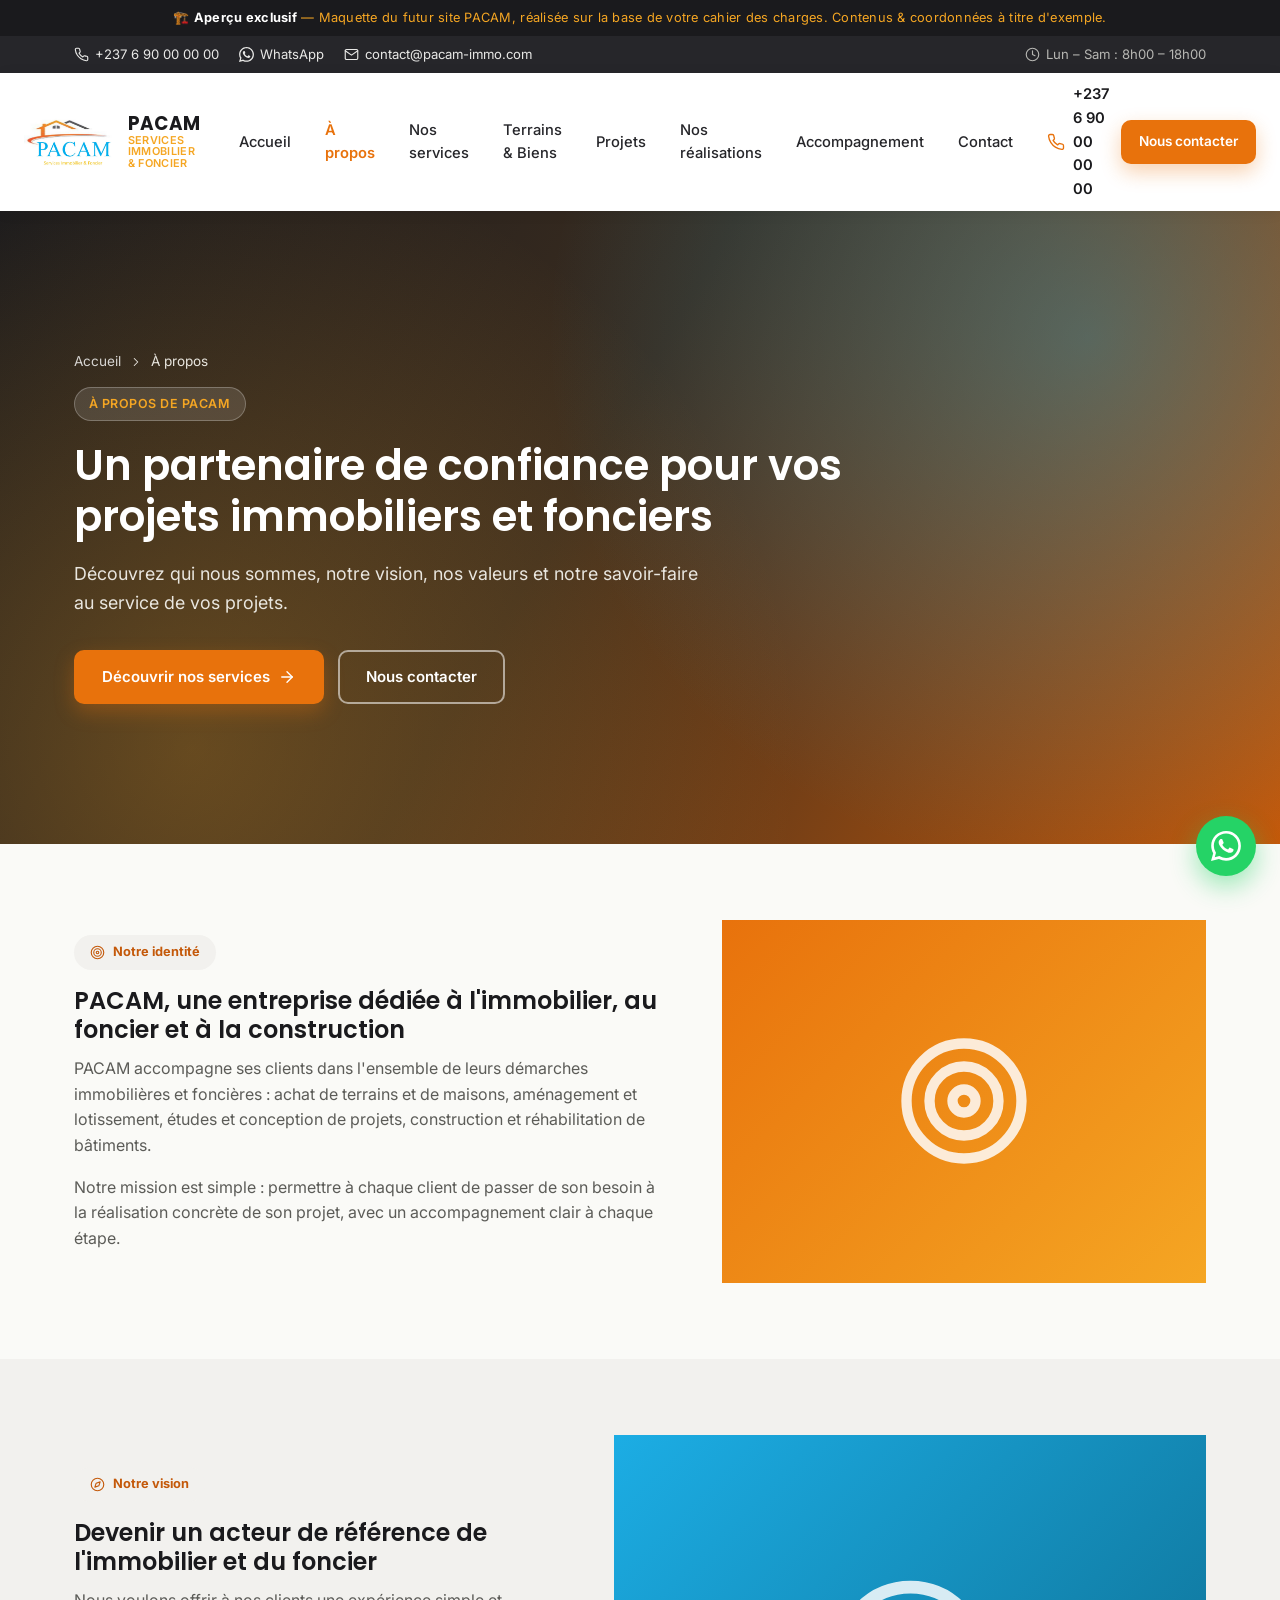
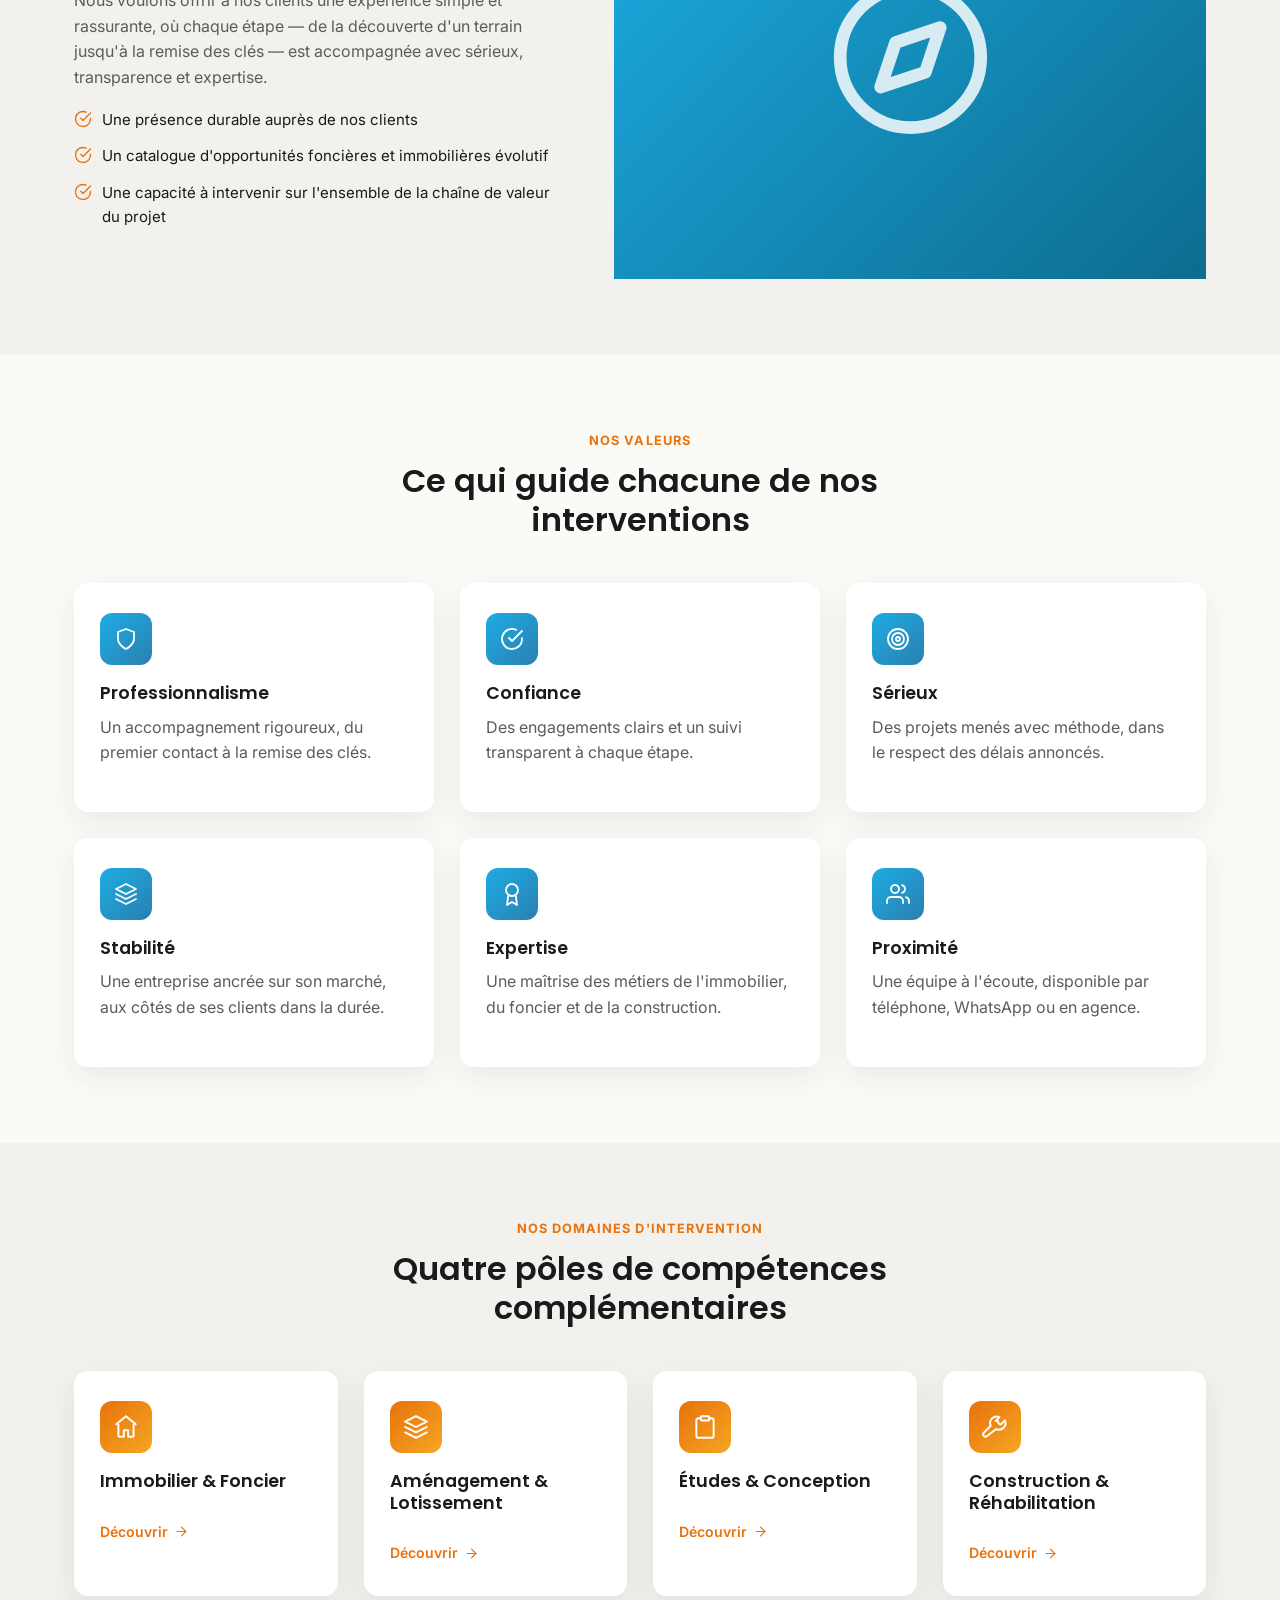
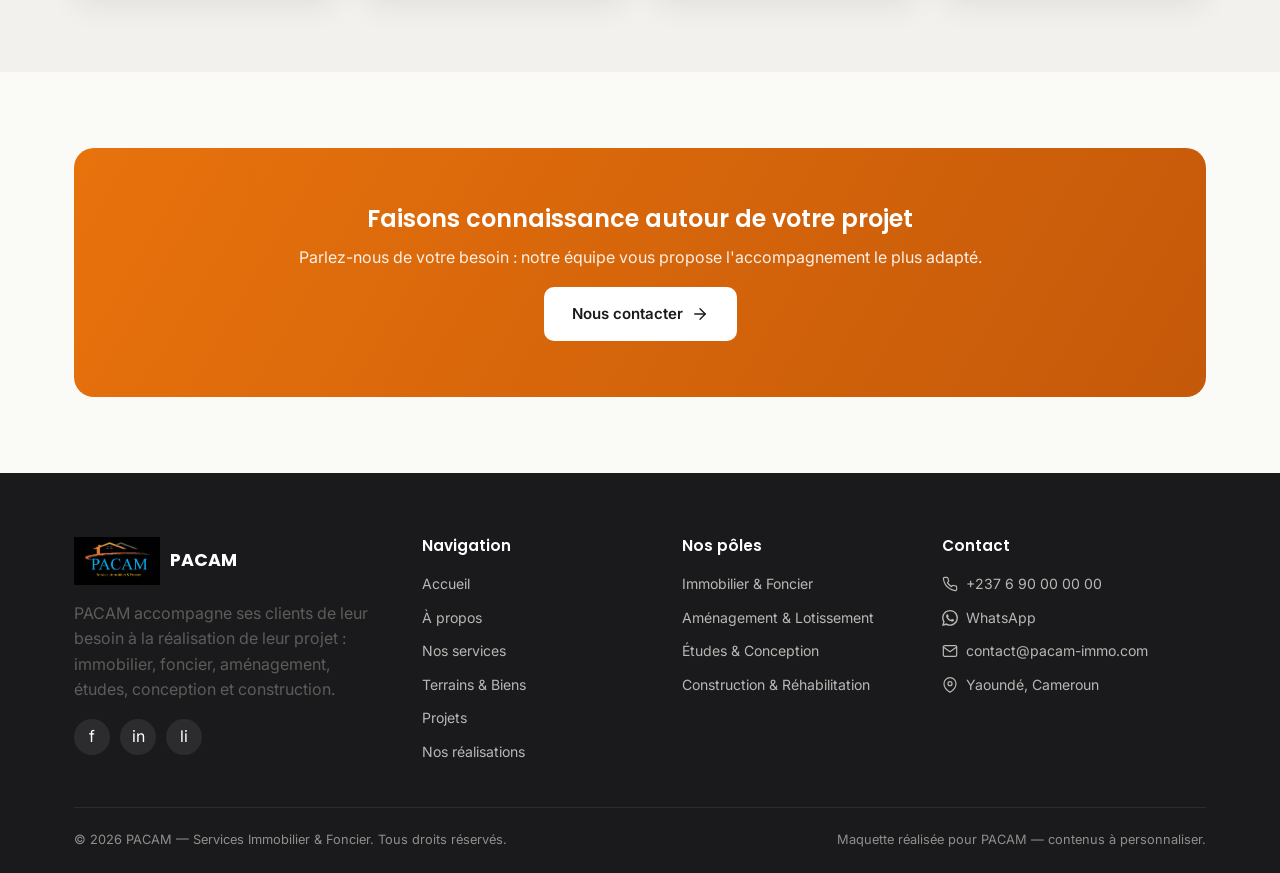
==== a-propos.html @ 541d7671 "Sauvegarde maquette 1" ====
<!DOCTYPE html>
<html lang="fr">
<head>
<meta charset="UTF-8">
<meta name="viewport" content="width=device-width, initial-scale=1.0">
<title>À propos | PACAM — Services Immobilier &amp; Foncier</title>
<meta name="description" content="Identité, vision, valeurs et savoir-faire de PACAM, votre partenaire immobilier et foncier.">
<link rel="preconnect" href="https://fonts.googleapis.com">
<link href="https://fonts.googleapis.com/css2?family=Inter:wght@400;500;600;700&family=Poppins:wght@500;600;700&display=swap" rel="stylesheet">
<link rel="stylesheet" href="css/style.css">

</head>
<body>

<div class="demo-banner">🏗️ <strong>Aperçu exclusif</strong> — Maquette du futur site PACAM, réalisée sur la base de votre cahier des charges. Contenus &amp; coordonnées à titre d'exemple.</div>

<div class="topbar">
  <div class="container">
    <div class="topbar-links">
      <a href="tel:+237690000000"><svg class="icon " width="15" height="15" viewBox="0 0 24 24" fill="none" stroke="currentColor" stroke-width="1.8" stroke-linecap="round" stroke-linejoin="round" aria-hidden="true"><path d="M22 16.92v3a2 2 0 0 1-2.18 2 19.79 19.79 0 0 1-8.63-3.07 19.5 19.5 0 0 1-6-6 19.79 19.79 0 0 1-3.07-8.67A2 2 0 0 1 4.11 2h3a2 2 0 0 1 2 1.72c.13.96.36 1.9.7 2.81a2 2 0 0 1-.45 2.11L8.09 9.91a16 16 0 0 0 6 6l1.27-1.27a2 2 0 0 1 2.11-.45c.91.34 1.85.57 2.81.7A2 2 0 0 1 22 16.92z"/></svg> +237 6 90 00 00 00</a>
      <a href="https://wa.me/237690000000" target="_blank" rel="noopener"><svg class="icon " width="15" height="15" viewBox="0 0 24 24" fill="currentColor" aria-hidden="true"><path d="M20.52 3.48A11.86 11.86 0 0 0 12.04 0C5.5 0 .16 5.34.16 11.88c0 2.1.55 4.14 1.6 5.95L0 24l6.33-1.66a11.87 11.87 0 0 0 5.7 1.45h.01c6.54 0 11.88-5.34 11.88-11.88 0-3.17-1.23-6.15-3.4-8.43zM12.04 21.6a9.7 9.7 0 0 1-4.95-1.36l-.35-.21-3.75.98 1-3.66-.23-.38a9.7 9.7 0 0 1-1.49-5.19c0-5.37 4.37-9.74 9.78-9.74 2.61 0 5.07 1.02 6.92 2.87a9.7 9.7 0 0 1 2.86 6.9c0 5.37-4.37 9.79-9.79 9.79zm5.36-7.33c-.29-.15-1.73-.85-2-.95-.27-.1-.46-.15-.66.15-.2.29-.76.95-.93 1.15-.17.19-.34.22-.63.07-.29-.15-1.23-.45-2.34-1.44-.87-.77-1.45-1.72-1.62-2.01-.17-.29-.02-.45.13-.6.13-.13.29-.34.44-.51.15-.17.19-.29.29-.49.1-.19.05-.36-.02-.51-.07-.15-.66-1.59-.9-2.17-.24-.57-.48-.5-.66-.51h-.56c-.19 0-.51.07-.78.36-.27.29-1.02 1-1.02 2.43s1.05 2.82 1.19 3.02c.15.19 2.06 3.15 5 4.42.7.3 1.24.48 1.67.62.7.22 1.34.19 1.84.12.56-.08 1.73-.71 1.98-1.39.24-.68.24-1.27.17-1.39-.07-.12-.26-.19-.55-.34z"/></svg> WhatsApp</a>
      <a href="mailto:contact@pacam-immo.com"><svg class="icon " width="15" height="15" viewBox="0 0 24 24" fill="none" stroke="currentColor" stroke-width="1.8" stroke-linecap="round" stroke-linejoin="round" aria-hidden="true"><rect x="2" y="4" width="20" height="16" rx="2"/><polyline points="22,6 12,13 2,6"/></svg> contact@pacam-immo.com</a>
    </div>
    <div class="topbar-hours"><svg class="icon " width="15" height="15" viewBox="0 0 24 24" fill="none" stroke="currentColor" stroke-width="1.8" stroke-linecap="round" stroke-linejoin="round" aria-hidden="true"><circle cx="12" cy="12" r="10"/><polyline points="12 6 12 12 16 14"/></svg> Lun – Sam : 8h00 – 18h00</div>
  </div>
</div>

<header class="site-header">
  <div class="nav-wrap">
    <a class="brand" href="index.html">
      <img src="images/logo-light.jpg" alt="Logo PACAM">
      <span class="brand-text"><span class="name">PACAM</span><span class="tag">Services Immobilier &amp; Foncier</span></span>
    </a>
    <nav class="main-nav">
      <a href="index.html">Accueil</a>
<a href="a-propos.html" class="active">À propos</a>
<a href="services.html">Nos services</a>
<a href="terrains-biens.html">Terrains & Biens</a>
<a href="projets.html">Projets</a>
<a href="realisations.html">Nos réalisations</a>
<a href="accompagnement.html">Accompagnement</a>
<a href="contact.html">Contact</a>
    </nav>
    <div class="header-cta">
      <div class="header-phone"><svg class="icon " width="18" height="18" viewBox="0 0 24 24" fill="none" stroke="currentColor" stroke-width="1.8" stroke-linecap="round" stroke-linejoin="round" aria-hidden="true"><path d="M22 16.92v3a2 2 0 0 1-2.18 2 19.79 19.79 0 0 1-8.63-3.07 19.5 19.5 0 0 1-6-6 19.79 19.79 0 0 1-3.07-8.67A2 2 0 0 1 4.11 2h3a2 2 0 0 1 2 1.72c.13.96.36 1.9.7 2.81a2 2 0 0 1-.45 2.11L8.09 9.91a16 16 0 0 0 6 6l1.27-1.27a2 2 0 0 1 2.11-.45c.91.34 1.85.57 2.81.7A2 2 0 0 1 22 16.92z"/></svg> <span>+237 6 90 00 00 00</span></div>
      <a class="btn btn-primary btn-sm" href="contact.html">Nous contacter</a>
      <button class="menu-toggle" aria-label="Ouvrir le menu"><svg class="icon " width="26" height="26" viewBox="0 0 24 24" fill="none" stroke="currentColor" stroke-width="1.8" stroke-linecap="round" stroke-linejoin="round" aria-hidden="true"><line x1="3" y1="6" x2="21" y2="6"/><line x1="3" y1="12" x2="21" y2="12"/><line x1="3" y1="18" x2="21" y2="18"/></svg></button>
    </div>
  </div>
</header>

<section class="hero hero-sm">
  <div class="hero-inner">
    <div class="breadcrumb"><a href="index.html">Accueil</a> <svg class="icon " width="14" height="14" viewBox="0 0 24 24" fill="none" stroke="currentColor" stroke-width="1.8" stroke-linecap="round" stroke-linejoin="round" aria-hidden="true"><polyline points="9 18 15 12 9 6"/></svg> <span>À propos</span></div>
    <span class="eyebrow">À propos de PACAM</span>
    <h1>Un partenaire de confiance pour vos projets immobiliers et fonciers</h1>
    <p class="lead">Découvrez qui nous sommes, notre vision, nos valeurs et notre savoir-faire au service de vos projets.</p>
    <div class="hero-actions"><a class="btn btn-primary" href="services.html">Découvrir nos services <svg class="icon " width="18" height="18" viewBox="0 0 24 24" fill="none" stroke="currentColor" stroke-width="1.8" stroke-linecap="round" stroke-linejoin="round" aria-hidden="true"><line x1="5" y1="12" x2="19" y2="12"/><polyline points="12 5 19 12 12 19"/></svg></a><a class="btn btn-outline-light" href="contact.html">Nous contacter</a></div>
  </div>
</section>

<main>

<section>
  <div class="container two-col">
    <div class="reveal">
      <span class="badge-pill"><svg class="icon " width="15" height="15" viewBox="0 0 24 24" fill="none" stroke="currentColor" stroke-width="1.8" stroke-linecap="round" stroke-linejoin="round" aria-hidden="true"><circle cx="12" cy="12" r="10"/><circle cx="12" cy="12" r="6"/><circle cx="12" cy="12" r="2"/></svg> Notre identité</span>
      <h2>PACAM, une entreprise dédiée à l'immobilier, au foncier et à la construction</h2>
      <p>PACAM accompagne ses clients dans l'ensemble de leurs démarches immobilières et foncières : achat de terrains et de maisons, aménagement et lotissement, études et conception de projets, construction et réhabilitation de bâtiments.</p>
      <p>Notre mission est simple : permettre à chaque client de passer de son besoin à la réalisation concrète de son projet, avec un accompagnement clair à chaque étape.</p>
    </div>
    <div class="reveal"><div class="photo g1"><svg class="icon " width="64" height="64" viewBox="0 0 24 24" fill="none" stroke="currentColor" stroke-width="1.8" stroke-linecap="round" stroke-linejoin="round" aria-hidden="true"><circle cx="12" cy="12" r="10"/><circle cx="12" cy="12" r="6"/><circle cx="12" cy="12" r="2"/></svg></div></div>
  </div>
</section>

<section class="bg-alt">
  <div class="container two-col rev">
    <div class="two-col-media reveal"><div class="photo g2"><svg class="icon " width="64" height="64" viewBox="0 0 24 24" fill="none" stroke="currentColor" stroke-width="1.8" stroke-linecap="round" stroke-linejoin="round" aria-hidden="true"><circle cx="12" cy="12" r="10"/><polygon points="16.24 7.76 14.12 14.12 7.76 16.24 9.88 9.88 16.24 7.76"/></svg></div></div>
    <div class="reveal">
      <span class="badge-pill"><svg class="icon " width="15" height="15" viewBox="0 0 24 24" fill="none" stroke="currentColor" stroke-width="1.8" stroke-linecap="round" stroke-linejoin="round" aria-hidden="true"><circle cx="12" cy="12" r="10"/><polygon points="16.24 7.76 14.12 14.12 7.76 16.24 9.88 9.88 16.24 7.76"/></svg> Notre vision</span>
      <h2>Devenir un acteur de référence de l'immobilier et du foncier</h2>
      <p>Nous voulons offrir à nos clients une expérience simple et rassurante, où chaque étape — de la découverte d'un terrain jusqu'à la remise des clés — est accompagnée avec sérieux, transparence et expertise.</p>
      <ul class="check-list">
        <li><svg class="icon " width="18" height="18" viewBox="0 0 24 24" fill="none" stroke="currentColor" stroke-width="1.8" stroke-linecap="round" stroke-linejoin="round" aria-hidden="true"><path d="M22 11.08V12a10 10 0 1 1-5.93-9.14"/><polyline points="22 4 12 14.01 9 11.01"/></svg> Une présence durable auprès de nos clients</li>
        <li><svg class="icon " width="18" height="18" viewBox="0 0 24 24" fill="none" stroke="currentColor" stroke-width="1.8" stroke-linecap="round" stroke-linejoin="round" aria-hidden="true"><path d="M22 11.08V12a10 10 0 1 1-5.93-9.14"/><polyline points="22 4 12 14.01 9 11.01"/></svg> Un catalogue d'opportunités foncières et immobilières évolutif</li>
        <li><svg class="icon " width="18" height="18" viewBox="0 0 24 24" fill="none" stroke="currentColor" stroke-width="1.8" stroke-linecap="round" stroke-linejoin="round" aria-hidden="true"><path d="M22 11.08V12a10 10 0 1 1-5.93-9.14"/><polyline points="22 4 12 14.01 9 11.01"/></svg> Une capacité à intervenir sur l'ensemble de la chaîne de valeur du projet</li>
      </ul>
    </div>
  </div>
</section>

<section>
  <div class="container">
    <div class="section-head reveal">
      <span class="kicker">Nos valeurs</span>
      <h2>Ce qui guide chacune de nos interventions</h2>
    </div>
    <div class="grid grid-3 values-grid"><div class="card icon-card reveal">
  <div class="icon-badge blue"><svg class="icon " width="24" height="24" viewBox="0 0 24 24" fill="none" stroke="currentColor" stroke-width="1.8" stroke-linecap="round" stroke-linejoin="round" aria-hidden="true"><path d="M12 22s8-4 8-10V5l-8-3-8 3v7c0 6 8 10 8 10z"/></svg></div>
  <h3>Professionnalisme</h3>
  <p>Un accompagnement rigoureux, du premier contact à la remise des clés.</p>
</div>
<div class="card icon-card reveal">
  <div class="icon-badge blue"><svg class="icon " width="24" height="24" viewBox="0 0 24 24" fill="none" stroke="currentColor" stroke-width="1.8" stroke-linecap="round" stroke-linejoin="round" aria-hidden="true"><path d="M22 11.08V12a10 10 0 1 1-5.93-9.14"/><polyline points="22 4 12 14.01 9 11.01"/></svg></div>
  <h3>Confiance</h3>
  <p>Des engagements clairs et un suivi transparent à chaque étape.</p>
</div>
<div class="card icon-card reveal">
  <div class="icon-badge blue"><svg class="icon " width="24" height="24" viewBox="0 0 24 24" fill="none" stroke="currentColor" stroke-width="1.8" stroke-linecap="round" stroke-linejoin="round" aria-hidden="true"><circle cx="12" cy="12" r="10"/><circle cx="12" cy="12" r="6"/><circle cx="12" cy="12" r="2"/></svg></div>
  <h3>Sérieux</h3>
  <p>Des projets menés avec méthode, dans le respect des délais annoncés.</p>
</div>
<div class="card icon-card reveal">
  <div class="icon-badge blue"><svg class="icon " width="24" height="24" viewBox="0 0 24 24" fill="none" stroke="currentColor" stroke-width="1.8" stroke-linecap="round" stroke-linejoin="round" aria-hidden="true"><polygon points="12 2 2 7 12 12 22 7 12 2"/><polyline points="2 17 12 22 22 17"/><polyline points="2 12 12 17 22 12"/></svg></div>
  <h3>Stabilité</h3>
  <p>Une entreprise ancrée sur son marché, aux côtés de ses clients dans la durée.</p>
</div>
<div class="card icon-card reveal">
  <div class="icon-badge blue"><svg class="icon " width="24" height="24" viewBox="0 0 24 24" fill="none" stroke="currentColor" stroke-width="1.8" stroke-linecap="round" stroke-linejoin="round" aria-hidden="true"><circle cx="12" cy="8" r="6"/><path d="M8.21 13.89 7 23l5-3 5 3-1.21-9.12"/></svg></div>
  <h3>Expertise</h3>
  <p>Une maîtrise des métiers de l'immobilier, du foncier et de la construction.</p>
</div>
<div class="card icon-card reveal">
  <div class="icon-badge blue"><svg class="icon " width="24" height="24" viewBox="0 0 24 24" fill="none" stroke="currentColor" stroke-width="1.8" stroke-linecap="round" stroke-linejoin="round" aria-hidden="true"><path d="M17 21v-2a4 4 0 0 0-4-4H5a4 4 0 0 0-4 4v2"/><circle cx="9" cy="7" r="4"/><path d="M23 21v-2a4 4 0 0 0-3-3.87"/><path d="M16 3.13a4 4 0 0 1 0 7.75"/></svg></div>
  <h3>Proximité</h3>
  <p>Une équipe à l'écoute, disponible par téléphone, WhatsApp ou en agence.</p>
</div></div>
  </div>
</section>

<section class="bg-alt">
  <div class="container">
    <div class="section-head reveal">
      <span class="kicker">Nos domaines d'intervention</span>
      <h2>Quatre pôles de compétences complémentaires</h2>
    </div>
    <div class="grid grid-4">
      <div class="card icon-card reveal"><div class="icon-badge"><svg class="icon " width="26" height="26" viewBox="0 0 24 24" fill="none" stroke="currentColor" stroke-width="1.8" stroke-linecap="round" stroke-linejoin="round" aria-hidden="true"><path d="M3 9.5 12 2l9 7.5"/><path d="M5 10v10a1 1 0 0 0 1 1h4v-6h4v6h4a1 1 0 0 0 1-1V10"/></svg></div><h3>Immobilier & Foncier</h3><a class="card-link" href="services.html#immobilier-foncier">Découvrir <svg class="icon " width="15" height="15" viewBox="0 0 24 24" fill="none" stroke="currentColor" stroke-width="1.8" stroke-linecap="round" stroke-linejoin="round" aria-hidden="true"><line x1="5" y1="12" x2="19" y2="12"/><polyline points="12 5 19 12 12 19"/></svg></a></div><div class="card icon-card reveal"><div class="icon-badge"><svg class="icon " width="26" height="26" viewBox="0 0 24 24" fill="none" stroke="currentColor" stroke-width="1.8" stroke-linecap="round" stroke-linejoin="round" aria-hidden="true"><polygon points="12 2 2 7 12 12 22 7 12 2"/><polyline points="2 17 12 22 22 17"/><polyline points="2 12 12 17 22 12"/></svg></div><h3>Aménagement & Lotissement</h3><a class="card-link" href="services.html#amenagement-lotissement">Découvrir <svg class="icon " width="15" height="15" viewBox="0 0 24 24" fill="none" stroke="currentColor" stroke-width="1.8" stroke-linecap="round" stroke-linejoin="round" aria-hidden="true"><line x1="5" y1="12" x2="19" y2="12"/><polyline points="12 5 19 12 12 19"/></svg></a></div><div class="card icon-card reveal"><div class="icon-badge"><svg class="icon " width="26" height="26" viewBox="0 0 24 24" fill="none" stroke="currentColor" stroke-width="1.8" stroke-linecap="round" stroke-linejoin="round" aria-hidden="true"><rect x="8" y="2" width="8" height="4" rx="1"/><path d="M16 4h2a2 2 0 0 1 2 2v14a2 2 0 0 1-2 2H6a2 2 0 0 1-2-2V6a2 2 0 0 1 2-2h2"/></svg></div><h3>Études & Conception</h3><a class="card-link" href="services.html#etudes-conception">Découvrir <svg class="icon " width="15" height="15" viewBox="0 0 24 24" fill="none" stroke="currentColor" stroke-width="1.8" stroke-linecap="round" stroke-linejoin="round" aria-hidden="true"><line x1="5" y1="12" x2="19" y2="12"/><polyline points="12 5 19 12 12 19"/></svg></a></div><div class="card icon-card reveal"><div class="icon-badge"><svg class="icon " width="26" height="26" viewBox="0 0 24 24" fill="none" stroke="currentColor" stroke-width="1.8" stroke-linecap="round" stroke-linejoin="round" aria-hidden="true"><path d="M14.7 6.3a1 1 0 0 0 0 1.4l1.6 1.6a1 1 0 0 0 1.4 0l3.4-3.4a6 6 0 0 1-8 8L4.7 20.3a2.1 2.1 0 0 1-3-3L8.1 10.9a6 6 0 0 1 8-8l-3.4 3.4z"/></svg></div><h3>Construction & Réhabilitation</h3><a class="card-link" href="services.html#construction-rehabilitation">Découvrir <svg class="icon " width="15" height="15" viewBox="0 0 24 24" fill="none" stroke="currentColor" stroke-width="1.8" stroke-linecap="round" stroke-linejoin="round" aria-hidden="true"><line x1="5" y1="12" x2="19" y2="12"/><polyline points="12 5 19 12 12 19"/></svg></a></div>
    </div>
  </div>
</section>

<section>
  <div class="container">
    <div class="cta-band reveal">
      <h2>Faisons connaissance autour de votre projet</h2>
      <p>Parlez-nous de votre besoin : notre équipe vous propose l'accompagnement le plus adapté.</p>
      <div class="hero-actions">
        <a class="btn btn-light" href="contact.html">Nous contacter <svg class="icon " width="18" height="18" viewBox="0 0 24 24" fill="none" stroke="currentColor" stroke-width="1.8" stroke-linecap="round" stroke-linejoin="round" aria-hidden="true"><line x1="5" y1="12" x2="19" y2="12"/><polyline points="12 5 19 12 12 19"/></svg></a>
      </div>
    </div>
  </div>
</section>

</main>

<footer class="site-footer">
  <div class="container">
    <div class="footer-grid">
      <div>
        <div class="footer-brand">
          <img src="images/logo-dark.jpg" alt="Logo PACAM">
          <span class="name">PACAM</span>
        </div>
        <p>PACAM accompagne ses clients de leur besoin à la réalisation de leur projet : immobilier, foncier, aménagement, études, conception et construction.</p>
        <div class="socials">
          <a href="#" aria-label="Facebook">f</a>
          <a href="#" aria-label="Instagram">in</a>
          <a href="#" aria-label="LinkedIn">li</a>
        </div>
      </div>
      <div>
        <h4>Navigation</h4>
        <ul>
          <li><a href="index.html">Accueil</a></li>
          <li><a href="a-propos.html">À propos</a></li>
          <li><a href="services.html">Nos services</a></li>
          <li><a href="terrains-biens.html">Terrains &amp; Biens</a></li>
          <li><a href="projets.html">Projets</a></li>
          <li><a href="realisations.html">Nos réalisations</a></li>
        </ul>
      </div>
      <div>
        <h4>Nos pôles</h4>
        <ul>
          <li><a href="services.html#immobilier-foncier">Immobilier &amp; Foncier</a></li>
          <li><a href="services.html#amenagement-lotissement">Aménagement &amp; Lotissement</a></li>
          <li><a href="services.html#etudes-conception">Études &amp; Conception</a></li>
          <li><a href="services.html#construction-rehabilitation">Construction &amp; Réhabilitation</a></li>
        </ul>
      </div>
      <div>
        <h4>Contact</h4>
        <ul>
          <li><a href="tel:+237690000000"><svg class="icon " width="16" height="16" viewBox="0 0 24 24" fill="none" stroke="currentColor" stroke-width="1.8" stroke-linecap="round" stroke-linejoin="round" aria-hidden="true"><path d="M22 16.92v3a2 2 0 0 1-2.18 2 19.79 19.79 0 0 1-8.63-3.07 19.5 19.5 0 0 1-6-6 19.79 19.79 0 0 1-3.07-8.67A2 2 0 0 1 4.11 2h3a2 2 0 0 1 2 1.72c.13.96.36 1.9.7 2.81a2 2 0 0 1-.45 2.11L8.09 9.91a16 16 0 0 0 6 6l1.27-1.27a2 2 0 0 1 2.11-.45c.91.34 1.85.57 2.81.7A2 2 0 0 1 22 16.92z"/></svg> +237 6 90 00 00 00</a></li>
          <li><a href="https://wa.me/237690000000" target="_blank" rel="noopener"><svg class="icon " width="16" height="16" viewBox="0 0 24 24" fill="currentColor" aria-hidden="true"><path d="M20.52 3.48A11.86 11.86 0 0 0 12.04 0C5.5 0 .16 5.34.16 11.88c0 2.1.55 4.14 1.6 5.95L0 24l6.33-1.66a11.87 11.87 0 0 0 5.7 1.45h.01c6.54 0 11.88-5.34 11.88-11.88 0-3.17-1.23-6.15-3.4-8.43zM12.04 21.6a9.7 9.7 0 0 1-4.95-1.36l-.35-.21-3.75.98 1-3.66-.23-.38a9.7 9.7 0 0 1-1.49-5.19c0-5.37 4.37-9.74 9.78-9.74 2.61 0 5.07 1.02 6.92 2.87a9.7 9.7 0 0 1 2.86 6.9c0 5.37-4.37 9.79-9.79 9.79zm5.36-7.33c-.29-.15-1.73-.85-2-.95-.27-.1-.46-.15-.66.15-.2.29-.76.95-.93 1.15-.17.19-.34.22-.63.07-.29-.15-1.23-.45-2.34-1.44-.87-.77-1.45-1.72-1.62-2.01-.17-.29-.02-.45.13-.6.13-.13.29-.34.44-.51.15-.17.19-.29.29-.49.1-.19.05-.36-.02-.51-.07-.15-.66-1.59-.9-2.17-.24-.57-.48-.5-.66-.51h-.56c-.19 0-.51.07-.78.36-.27.29-1.02 1-1.02 2.43s1.05 2.82 1.19 3.02c.15.19 2.06 3.15 5 4.42.7.3 1.24.48 1.67.62.7.22 1.34.19 1.84.12.56-.08 1.73-.71 1.98-1.39.24-.68.24-1.27.17-1.39-.07-.12-.26-.19-.55-.34z"/></svg> WhatsApp</a></li>
          <li><a href="mailto:contact@pacam-immo.com"><svg class="icon " width="16" height="16" viewBox="0 0 24 24" fill="none" stroke="currentColor" stroke-width="1.8" stroke-linecap="round" stroke-linejoin="round" aria-hidden="true"><rect x="2" y="4" width="20" height="16" rx="2"/><polyline points="22,6 12,13 2,6"/></svg> contact@pacam-immo.com</a></li>
          <li><a href="contact.html"><svg class="icon " width="16" height="16" viewBox="0 0 24 24" fill="none" stroke="currentColor" stroke-width="1.8" stroke-linecap="round" stroke-linejoin="round" aria-hidden="true"><path d="M21 10c0 7-9 13-9 13s-9-6-9-13a9 9 0 0 1 18 0z"/><circle cx="12" cy="10" r="3"/></svg> Yaoundé, Cameroun</a></li>
        </ul>
      </div>
    </div>
    <div class="footer-bottom">
      <span>© 2026 PACAM — Services Immobilier &amp; Foncier. Tous droits réservés.</span>
      <span>Maquette réalisée pour PACAM — contenus à personnaliser.</span>
    </div>
  </div>
</footer>

<a class="wa-float" href="https://wa.me/237690000000" target="_blank" rel="noopener" aria-label="Contacter PACAM sur WhatsApp"><svg class="icon " width="30" height="30" viewBox="0 0 24 24" fill="currentColor" aria-hidden="true"><path d="M20.52 3.48A11.86 11.86 0 0 0 12.04 0C5.5 0 .16 5.34.16 11.88c0 2.1.55 4.14 1.6 5.95L0 24l6.33-1.66a11.87 11.87 0 0 0 5.7 1.45h.01c6.54 0 11.88-5.34 11.88-11.88 0-3.17-1.23-6.15-3.4-8.43zM12.04 21.6a9.7 9.7 0 0 1-4.95-1.36l-.35-.21-3.75.98 1-3.66-.23-.38a9.7 9.7 0 0 1-1.49-5.19c0-5.37 4.37-9.74 9.78-9.74 2.61 0 5.07 1.02 6.92 2.87a9.7 9.7 0 0 1 2.86 6.9c0 5.37-4.37 9.79-9.79 9.79zm5.36-7.33c-.29-.15-1.73-.85-2-.95-.27-.1-.46-.15-.66.15-.2.29-.76.95-.93 1.15-.17.19-.34.22-.63.07-.29-.15-1.23-.45-2.34-1.44-.87-.77-1.45-1.72-1.62-2.01-.17-.29-.02-.45.13-.6.13-.13.29-.34.44-.51.15-.17.19-.29.29-.49.1-.19.05-.36-.02-.51-.07-.15-.66-1.59-.9-2.17-.24-.57-.48-.5-.66-.51h-.56c-.19 0-.51.07-.78.36-.27.29-1.02 1-1.02 2.43s1.05 2.82 1.19 3.02c.15.19 2.06 3.15 5 4.42.7.3 1.24.48 1.67.62.7.22 1.34.19 1.84.12.56-.08 1.73-.71 1.98-1.39.24-.68.24-1.27.17-1.39-.07-.12-.26-.19-.55-.34z"/></svg></a>

<div class="toast"><svg class="icon " width="18" height="18" viewBox="0 0 24 24" fill="none" stroke="currentColor" stroke-width="1.8" stroke-linecap="round" stroke-linejoin="round" aria-hidden="true"><path d="M22 11.08V12a10 10 0 1 1-5.93-9.14"/><polyline points="22 4 12 14.01 9 11.01"/></svg><span></span></div>

<script src="js/script.js"></script>
</body>
</html>
---- css/style.css ----
:root{
  --orange:#E8720C;
  --orange-dark:#C4590A;
  --charcoal:#26262a;
  --charcoal-2:#1a1a1d;
  --sky:#1CADE4;
  --gold:#F5A623;
  --bg:#FAFAF7;
  --gray-100:#F2F1EE;
  --gray-200:#E7E5E0;
  --gray-500:#8a8a86;
  --gray-600:#5c5c58;
  --white:#ffffff;
  --radius:14px;
  --shadow:0 10px 30px rgba(38,38,42,.08);
  --shadow-lg:0 20px 45px rgba(38,38,42,.14);
  --maxw:1180px;
}
*{box-sizing:border-box;}
html{scroll-behavior:smooth;}
body{
  margin:0;
  font-family:'Inter',system-ui,-apple-system,Segoe UI,Roboto,sans-serif;
  color:var(--charcoal);
  background:var(--bg);
  line-height:1.6;
  -webkit-font-smoothing:antialiased;
}
h1,h2,h3,h4{
  font-family:'Poppins',system-ui,sans-serif;
  line-height:1.22;
  margin:0 0 .5em;
  font-weight:600;
  color:var(--charcoal-2);
}
p{margin:0 0 1em;color:var(--gray-600);}
a{color:inherit;text-decoration:none;}
img{max-width:100%;display:block;}
ul{margin:0;padding:0;list-style:none;}
.container{max-width:var(--maxw);margin:0 auto;padding:0 24px;}
.icon{flex-shrink:0;}

/* ---------- Bandeau maquette ---------- */
.demo-banner{
  background:var(--charcoal-2);
  color:var(--gold);
  text-align:center;
  font-size:.8rem;
  letter-spacing:.02em;
  padding:8px 16px;
}
.demo-banner strong{color:#fff;}

/* ---------- Topbar ---------- */
.topbar{
  background:var(--charcoal);
  color:#d8d8d6;
  font-size:.82rem;
}
.topbar .container{
  display:flex;justify-content:space-between;align-items:center;
  padding-top:8px;padding-bottom:8px;flex-wrap:wrap;gap:8px;
}
.topbar-links{display:flex;gap:20px;flex-wrap:wrap;}
.topbar-links a{display:flex;align-items:center;gap:6px;color:#e9e9e7;transition:color .2s;}
.topbar-links a:hover{color:var(--gold);}
.topbar-hours{display:flex;align-items:center;gap:6px;color:#b7b7b3;}

/* ---------- Header / nav ---------- */
header.site-header{
  background:#fff;
  position:sticky;top:0;z-index:50;
  box-shadow:0 2px 14px rgba(0,0,0,.06);
}
.nav-wrap{display:flex;align-items:center;justify-content:space-between;padding:10px 24px;gap:20px;}
.brand{display:flex;align-items:center;gap:10px;}
.brand img{height:52px;width:auto;}
.brand-text{display:flex;flex-direction:column;line-height:1.1;}
.brand-text .name{font-family:'Poppins',sans-serif;font-weight:700;font-size:1.15rem;color:var(--charcoal-2);letter-spacing:.02em;}
.brand-text .tag{font-size:.68rem;color:var(--gold);font-weight:600;letter-spacing:.03em;text-transform:uppercase;}
nav.main-nav{display:flex;align-items:center;gap:6px;}
nav.main-nav a{
  padding:10px 14px;border-radius:8px;font-weight:500;font-size:.92rem;color:var(--charcoal);
  transition:background .2s,color .2s;
}
nav.main-nav a:hover{background:var(--gray-100);color:var(--orange);}
nav.main-nav a.active{color:var(--orange);font-weight:600;}
.header-cta{display:flex;align-items:center;gap:12px;}
.header-phone{display:flex;align-items:center;gap:8px;font-weight:600;font-size:.92rem;color:var(--charcoal-2);}
.header-phone .icon{color:var(--orange);}
.menu-toggle{display:none;background:none;border:none;cursor:pointer;padding:8px;color:var(--charcoal-2);}

/* ---------- Buttons ---------- */
.btn{
  display:inline-flex;align-items:center;justify-content:center;gap:8px;
  padding:13px 26px;border-radius:10px;font-weight:600;font-size:.94rem;
  cursor:pointer;border:2px solid transparent;transition:transform .15s,box-shadow .15s,background .2s,color .2s;
  white-space:nowrap;
}
.btn:active{transform:translateY(1px);}
.btn-primary{background:var(--orange);color:#fff;box-shadow:0 8px 20px rgba(232,114,12,.32);}
.btn-primary:hover{background:var(--orange-dark);box-shadow:0 10px 26px rgba(232,114,12,.4);}
.btn-secondary{background:#fff;color:var(--charcoal-2);border-color:var(--gray-200);}
.btn-secondary:hover{border-color:var(--orange);color:var(--orange);}
.btn-outline-light{background:transparent;color:#fff;border-color:rgba(255,255,255,.55);}
.btn-outline-light:hover{background:rgba(255,255,255,.12);border-color:#fff;}
.btn-light{background:#fff;color:var(--charcoal-2);}
.btn-light:hover{background:var(--gold);color:#fff;}
.btn-whatsapp{background:#25D366;color:#fff;}
.btn-whatsapp:hover{background:#1eb958;}
.btn-block{width:100%;}
.btn-sm{padding:9px 16px;font-size:.85rem;}

/* ---------- Hero ---------- */
.hero{
  position:relative;color:#fff;overflow:hidden;
  background:linear-gradient(120deg,var(--charcoal-2) 0%,#3a2c1f 45%,var(--orange-dark) 100%);
}
.hero::before{
  content:"";position:absolute;inset:0;
  background:
    radial-gradient(circle at 85% 20%, rgba(28,173,228,.35), transparent 45%),
    radial-gradient(circle at 15% 85%, rgba(245,166,35,.28), transparent 50%);
}
.hero-inner{position:relative;padding:100px 24px 90px;max-width:var(--maxw);margin:0 auto;}
.hero.hero-sm .hero-inner{padding:64px 24px;}
.eyebrow{
  display:inline-flex;align-items:center;gap:8px;background:rgba(255,255,255,.12);
  border:1px solid rgba(255,255,255,.25);padding:6px 14px;border-radius:999px;
  font-size:.78rem;font-weight:600;letter-spacing:.04em;text-transform:uppercase;margin-bottom:20px;color:var(--gold);
}
.hero h1{color:#fff;font-size:2.6rem;max-width:820px;margin-bottom:18px;}
.hero .lead{color:#e9e6df;font-size:1.12rem;max-width:640px;margin-bottom:32px;}
.hero-actions{display:flex;gap:14px;flex-wrap:wrap;}
.breadcrumb{position:relative;font-size:.85rem;color:#e9e6df;display:flex;gap:8px;align-items:center;margin-bottom:14px;}
.breadcrumb a{color:#fff;opacity:.8;}
.breadcrumb a:hover{opacity:1;}

/* ---------- Sections ---------- */
section{padding:76px 0;}
section.tight{padding:56px 0;}
.section-head{max-width:680px;margin:0 auto 44px;text-align:center;}
.section-head.left{margin:0 0 40px;text-align:left;}
.kicker{color:var(--orange);font-weight:700;font-size:.8rem;letter-spacing:.08em;text-transform:uppercase;margin-bottom:10px;display:block;}
.section-head h2{font-size:2rem;}
.bg-alt{background:var(--gray-100);}
.bg-dark{background:var(--charcoal-2);color:#eee;}
.bg-dark h2,.bg-dark h3,.bg-dark h4{color:#fff;}
.bg-dark p{color:#c9c8c3;}

/* ---------- Grids & Cards ---------- */
.grid{display:grid;gap:26px;}
.grid-2{grid-template-columns:repeat(2,1fr);}
.grid-3{grid-template-columns:repeat(3,1fr);}
.grid-4{grid-template-columns:repeat(4,1fr);}

.card{
  background:#fff;border-radius:var(--radius);box-shadow:var(--shadow);
  transition:transform .2s,box-shadow .2s;overflow:hidden;
}
.card:hover{transform:translateY(-4px);box-shadow:var(--shadow-lg);}

.icon-card{padding:30px 26px;}
.icon-badge{
  width:52px;height:52px;border-radius:12px;display:flex;align-items:center;justify-content:center;
  background:linear-gradient(135deg,var(--orange),var(--gold));color:#fff;margin-bottom:18px;
}
.icon-badge.blue{background:linear-gradient(135deg,var(--sky),#2b7fb0);}
.icon-card h3{font-size:1.1rem;margin-bottom:10px;}
.icon-card ul{margin-top:14px;display:flex;flex-direction:column;gap:9px;}
.icon-card ul li{display:flex;gap:9px;font-size:.9rem;color:var(--gray-600);align-items:flex-start;}
.icon-card ul li .icon{color:var(--orange);margin-top:3px;}
.icon-card .card-link{display:inline-flex;align-items:center;gap:6px;color:var(--orange);font-weight:600;font-size:.88rem;margin-top:18px;}

/* photo placeholder (gradient) */
.photo{
  aspect-ratio:4/3;border-radius:0;position:relative;display:flex;align-items:center;justify-content:center;
  color:rgba(255,255,255,.92);overflow:hidden;
}
.photo .icon{width:38%;height:38%;opacity:.9;}
.photo .photo-tag{
  position:absolute;top:12px;left:12px;background:rgba(0,0,0,.35);backdrop-filter:blur(2px);
  padding:4px 10px;border-radius:999px;font-size:.68rem;font-weight:600;letter-spacing:.03em;text-transform:uppercase;
}
.g1{background:linear-gradient(135deg,#E8720C,#F5A623);}
.g2{background:linear-gradient(135deg,#1CADE4,#0d6c8f);}
.g3{background:linear-gradient(135deg,#2b2b2e,#5a4632);}
.g4{background:linear-gradient(135deg,#8a5a1f,#E8720C);}

/* property card */
.prop-card{display:flex;flex-direction:column;}
.prop-body{padding:20px 22px 22px;flex:1;display:flex;flex-direction:column;}
.prop-ref{font-size:.72rem;color:var(--gray-500);font-weight:600;letter-spacing:.04em;text-transform:uppercase;margin-bottom:6px;}
.prop-body h3{font-size:1.08rem;margin-bottom:8px;}
.prop-meta{display:flex;gap:14px;flex-wrap:wrap;font-size:.85rem;color:var(--gray-600);margin-bottom:14px;}
.prop-meta span{display:flex;align-items:center;gap:5px;}
.prop-meta .icon{color:var(--orange);}
.prop-price{font-family:'Poppins',sans-serif;font-weight:700;color:var(--charcoal-2);font-size:1.15rem;margin-bottom:16px;}
.prop-actions{display:flex;gap:10px;margin-top:auto;flex-wrap:wrap;}

/* project card */
.proj-card{padding:0;}
.proj-body{padding:22px;}
.badge{display:inline-block;padding:4px 12px;border-radius:999px;font-size:.72rem;font-weight:700;letter-spacing:.02em;}
.badge-cours{background:#FFF1DE;color:var(--orange-dark);}
.badge-planifie{background:#E5F5FB;color:#0d6c8f;}
.badge-termine{background:#E7F6EC;color:#1c7a3f;}

/* realisation card */
.real-card{position:relative;}
.real-card .photo{aspect-ratio:1/1;}
.real-cat{position:absolute;bottom:12px;left:12px;color:#fff;}
.real-cat .cat{font-size:.7rem;text-transform:uppercase;letter-spacing:.05em;opacity:.85;}
.real-cat h4{color:#fff;margin:2px 0 0;font-size:1.02rem;}

/* value / process */
.values-grid .icon-card{text-align:left;}
.process-steps{display:flex;flex-direction:column;gap:0;counter-reset:step;}
.step{display:flex;gap:22px;position:relative;padding-bottom:38px;}
.step:last-child{padding-bottom:0;}
.step-num{
  flex-shrink:0;width:46px;height:46px;border-radius:50%;background:var(--orange);color:#fff;
  display:flex;align-items:center;justify-content:center;font-family:'Poppins',sans-serif;font-weight:700;
  position:relative;z-index:1;
}
.step:not(:last-child)::before{
  content:"";position:absolute;left:23px;top:46px;bottom:0;width:2px;background:var(--gray-200);
}
.step-content h4{margin-bottom:6px;font-size:1.05rem;}
.step-content p{margin-bottom:0;}

/* funnel arrow line (accueil "comment PACAM vous accompagne") */
.mini-flow{display:flex;align-items:center;flex-wrap:wrap;gap:10px;justify-content:center;}
.mini-flow .pill{background:#fff;border:1px solid var(--gray-200);padding:10px 18px;border-radius:999px;font-weight:600;font-size:.9rem;box-shadow:var(--shadow);}
.mini-flow .arrow{color:var(--orange);}

/* parcours cards (home) */
.parcours-card{padding:28px 24px;display:flex;flex-direction:column;height:100%;}
.parcours-card h3{font-size:1.05rem;margin-bottom:12px;}
.parcours-card ul{display:flex;flex-direction:column;gap:8px;margin-bottom:20px;}
.parcours-card ul li{font-size:.87rem;color:var(--gray-600);display:flex;gap:8px;}
.parcours-card ul li::before{content:"→";color:var(--orange);font-weight:700;}
.parcours-card .btn{margin-top:auto;}

/* CTA band */
.cta-band{
  background:linear-gradient(120deg,var(--orange) 0%,var(--orange-dark) 100%);
  color:#fff;border-radius:20px;padding:56px 44px;text-align:center;
  position:relative;overflow:hidden;
}
.cta-band h2{color:#fff;}
.cta-band p{color:rgba(255,255,255,.9);}
.cta-band .hero-actions{justify-content:center;}

/* forms */
.form-card{background:#fff;border-radius:var(--radius);box-shadow:var(--shadow-lg);padding:36px;}
.form-row{display:grid;grid-template-columns:1fr 1fr;gap:18px;}
.form-group{margin-bottom:18px;display:flex;flex-direction:column;gap:7px;}
.form-group label{font-size:.85rem;font-weight:600;color:var(--charcoal-2);}
.form-group .req{color:var(--orange);}
input,select,textarea{
  font-family:inherit;font-size:.94rem;padding:12px 14px;border-radius:9px;border:1.5px solid var(--gray-200);
  background:#fcfcfb;color:var(--charcoal-2);transition:border-color .2s,box-shadow .2s;width:100%;
}
input:focus,select:focus,textarea:focus{outline:none;border-color:var(--orange);box-shadow:0 0 0 3px rgba(232,114,12,.14);}
textarea{resize:vertical;min-height:110px;}
.form-note{font-size:.8rem;color:var(--gray-500);margin-top:10px;}

/* contact page info cards */
.contact-info{display:flex;flex-direction:column;gap:16px;}
.contact-info .info-item{display:flex;gap:16px;align-items:flex-start;background:#fff;border-radius:var(--radius);padding:20px;box-shadow:var(--shadow);}
.contact-info .info-item .icon-badge{margin-bottom:0;flex-shrink:0;}
.info-item h4{margin-bottom:4px;font-size:.98rem;}
.info-item p{margin:0;font-size:.9rem;}
.map-box{
  border-radius:var(--radius);overflow:hidden;box-shadow:var(--shadow);
  height:220px;background:linear-gradient(135deg,#dfe7ea,#c7d2d6);position:relative;
  display:flex;align-items:center;justify-content:center;color:#5a6a70;
}

/* fiche détail bien */
.detail-gallery{display:grid;grid-template-columns:2fr 1fr;gap:10px;border-radius:var(--radius);overflow:hidden;}
.detail-gallery .photo.main{aspect-ratio:auto;height:100%;min-height:340px;}
.detail-thumbs{display:grid;grid-template-rows:1fr 1fr;gap:10px;}
.detail-thumbs .photo{aspect-ratio:auto;height:100%;}
.spec-grid{display:grid;grid-template-columns:repeat(2,1fr);gap:14px;margin:22px 0;}
.spec-item{background:#fff;border-radius:10px;padding:16px;box-shadow:var(--shadow);}
.spec-item .label{font-size:.72rem;color:var(--gray-500);text-transform:uppercase;letter-spacing:.03em;margin-bottom:4px;}
.spec-item .value{font-weight:700;font-family:'Poppins',sans-serif;color:var(--charcoal-2);}

/* footer */
footer.site-footer{background:var(--charcoal-2);color:#c9c8c3;padding-top:64px;}
.footer-grid{display:grid;grid-template-columns:1.4fr 1fr 1fr 1.2fr;gap:40px;padding-bottom:44px;border-bottom:1px solid rgba(255,255,255,.08);}
.footer-brand{display:flex;align-items:center;gap:10px;margin-bottom:16px;}
.footer-brand img{height:48px;}
.footer-brand .name{color:#fff;font-family:'Poppins',sans-serif;font-weight:700;font-size:1.1rem;}
footer h4{color:#fff;font-size:.95rem;margin-bottom:18px;}
footer ul{display:flex;flex-direction:column;gap:11px;}
footer ul li a{font-size:.88rem;color:#b7b7b3;transition:color .2s;display:flex;align-items:center;gap:8px;}
footer ul li a:hover{color:var(--gold);}
.footer-bottom{padding:22px 0;display:flex;justify-content:space-between;align-items:center;flex-wrap:wrap;gap:10px;font-size:.8rem;color:#8f8f8b;}
.socials{display:flex;gap:10px;}
.socials a{width:36px;height:36px;border-radius:50%;background:rgba(255,255,255,.08);display:flex;align-items:center;justify-content:center;color:#fff;transition:background .2s;}
.socials a:hover{background:var(--orange);}

/* floating whatsapp */
.wa-float{
  position:fixed;bottom:24px;right:24px;z-index:60;
  width:60px;height:60px;border-radius:50%;background:#25D366;color:#fff;
  display:flex;align-items:center;justify-content:center;box-shadow:0 10px 26px rgba(37,211,102,.45);
  transition:transform .2s;
}
.wa-float:hover{transform:scale(1.08);}

/* filter tabs */
.filter-tabs{display:flex;gap:10px;flex-wrap:wrap;margin-bottom:34px;}
.filter-tabs button{
  padding:10px 20px;border-radius:999px;border:1.5px solid var(--gray-200);background:#fff;
  font-weight:600;font-size:.87rem;cursor:pointer;transition:all .2s;color:var(--charcoal-2);
}
.filter-tabs button.active,.filter-tabs button:hover{background:var(--orange);border-color:var(--orange);color:#fff;}

/* reveal animation */
.reveal{opacity:0;transform:translateY(18px);transition:opacity .6s ease,transform .6s ease;}
.reveal.in{opacity:1;transform:none;}

/* misc */
.divider-flow{display:flex;flex-direction:column;align-items:center;gap:4px;color:var(--orange);margin:2px 0;}
.two-col{display:grid;grid-template-columns:1.1fr .9fr;gap:56px;align-items:center;}
.two-col.rev{grid-template-columns:.9fr 1.1fr;}
.two-col.rev .two-col-media{order:2;}
.badge-pill{display:inline-flex;align-items:center;gap:8px;background:var(--gray-100);color:var(--orange-dark);padding:7px 16px;border-radius:999px;font-size:.8rem;font-weight:700;margin-bottom:16px;}
.check-list{display:flex;flex-direction:column;gap:12px;margin:18px 0;}
.check-list li{display:flex;gap:10px;align-items:flex-start;font-size:.94rem;color:var(--charcoal-2);}
.check-list li .icon{color:var(--orange);margin-top:2px;}
.stat-row{display:flex;gap:36px;margin-top:28px;flex-wrap:wrap;}
.stat{display:flex;flex-direction:column;}
.stat b{font-family:'Poppins',sans-serif;font-size:1.7rem;color:var(--charcoal-2);}
.stat span{font-size:.8rem;color:var(--gray-500);}
.toast{
  position:fixed;bottom:24px;left:50%;transform:translateX(-50%) translateY(20px);
  background:var(--charcoal-2);color:#fff;padding:14px 22px;border-radius:10px;font-size:.9rem;
  box-shadow:var(--shadow-lg);opacity:0;pointer-events:none;transition:all .3s;z-index:80;display:flex;align-items:center;gap:10px;
}
.toast.show{opacity:1;transform:translateX(-50%) translateY(0);}
.toast .icon{color:#4ade80;}

/* responsive */
@media(max-width:980px){
  .grid-4{grid-template-columns:repeat(2,1fr);}
  .grid-3{grid-template-columns:repeat(2,1fr);}
  .footer-grid{grid-template-columns:1fr 1fr;}
  .two-col,.two-col.rev{grid-template-columns:1fr;}
  .two-col.rev .two-col-media{order:0;}
  .detail-gallery{grid-template-columns:1fr;}
}
@media(max-width:760px){
  .topbar .topbar-hours{display:none;}
  .header-phone span{display:none;}
  nav.main-nav{
    position:fixed;top:0;right:-100%;height:100vh;width:78%;max-width:320px;background:#fff;
    flex-direction:column;align-items:flex-start;padding:90px 26px 26px;box-shadow:-10px 0 30px rgba(0,0,0,.12);
    transition:right .3s ease;gap:2px;
  }
  nav.main-nav.open{right:0;}
  nav.main-nav a{width:100%;padding:13px 10px;border-bottom:1px solid var(--gray-100);border-radius:0;}
  .menu-toggle{display:block;}
  .grid-2,.grid-3,.grid-4{grid-template-columns:1fr;}
  .footer-grid{grid-template-columns:1fr;}
  .hero h1{font-size:1.9rem;}
  .form-row{grid-template-columns:1fr;}
  .spec-grid{grid-template-columns:1fr;}
  section{padding:52px 0;}
  .cta-band{padding:40px 22px;}
}
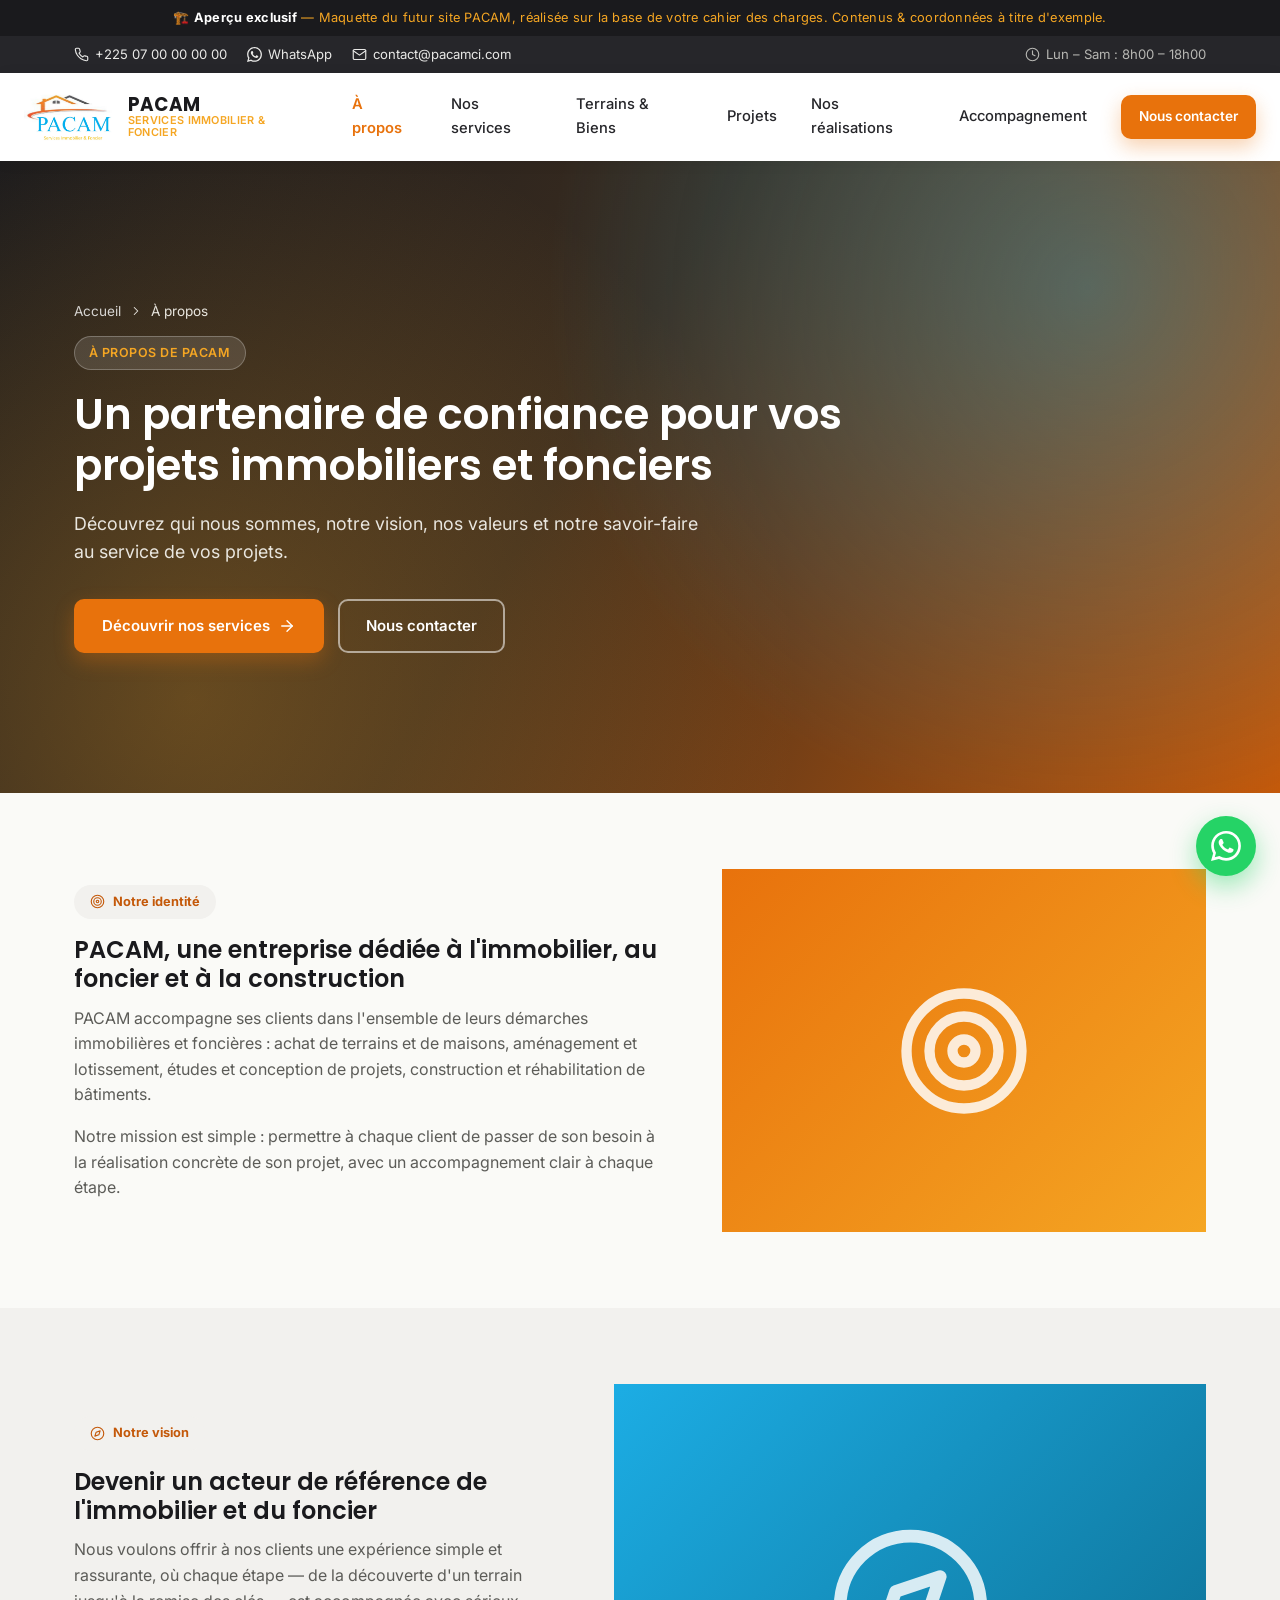
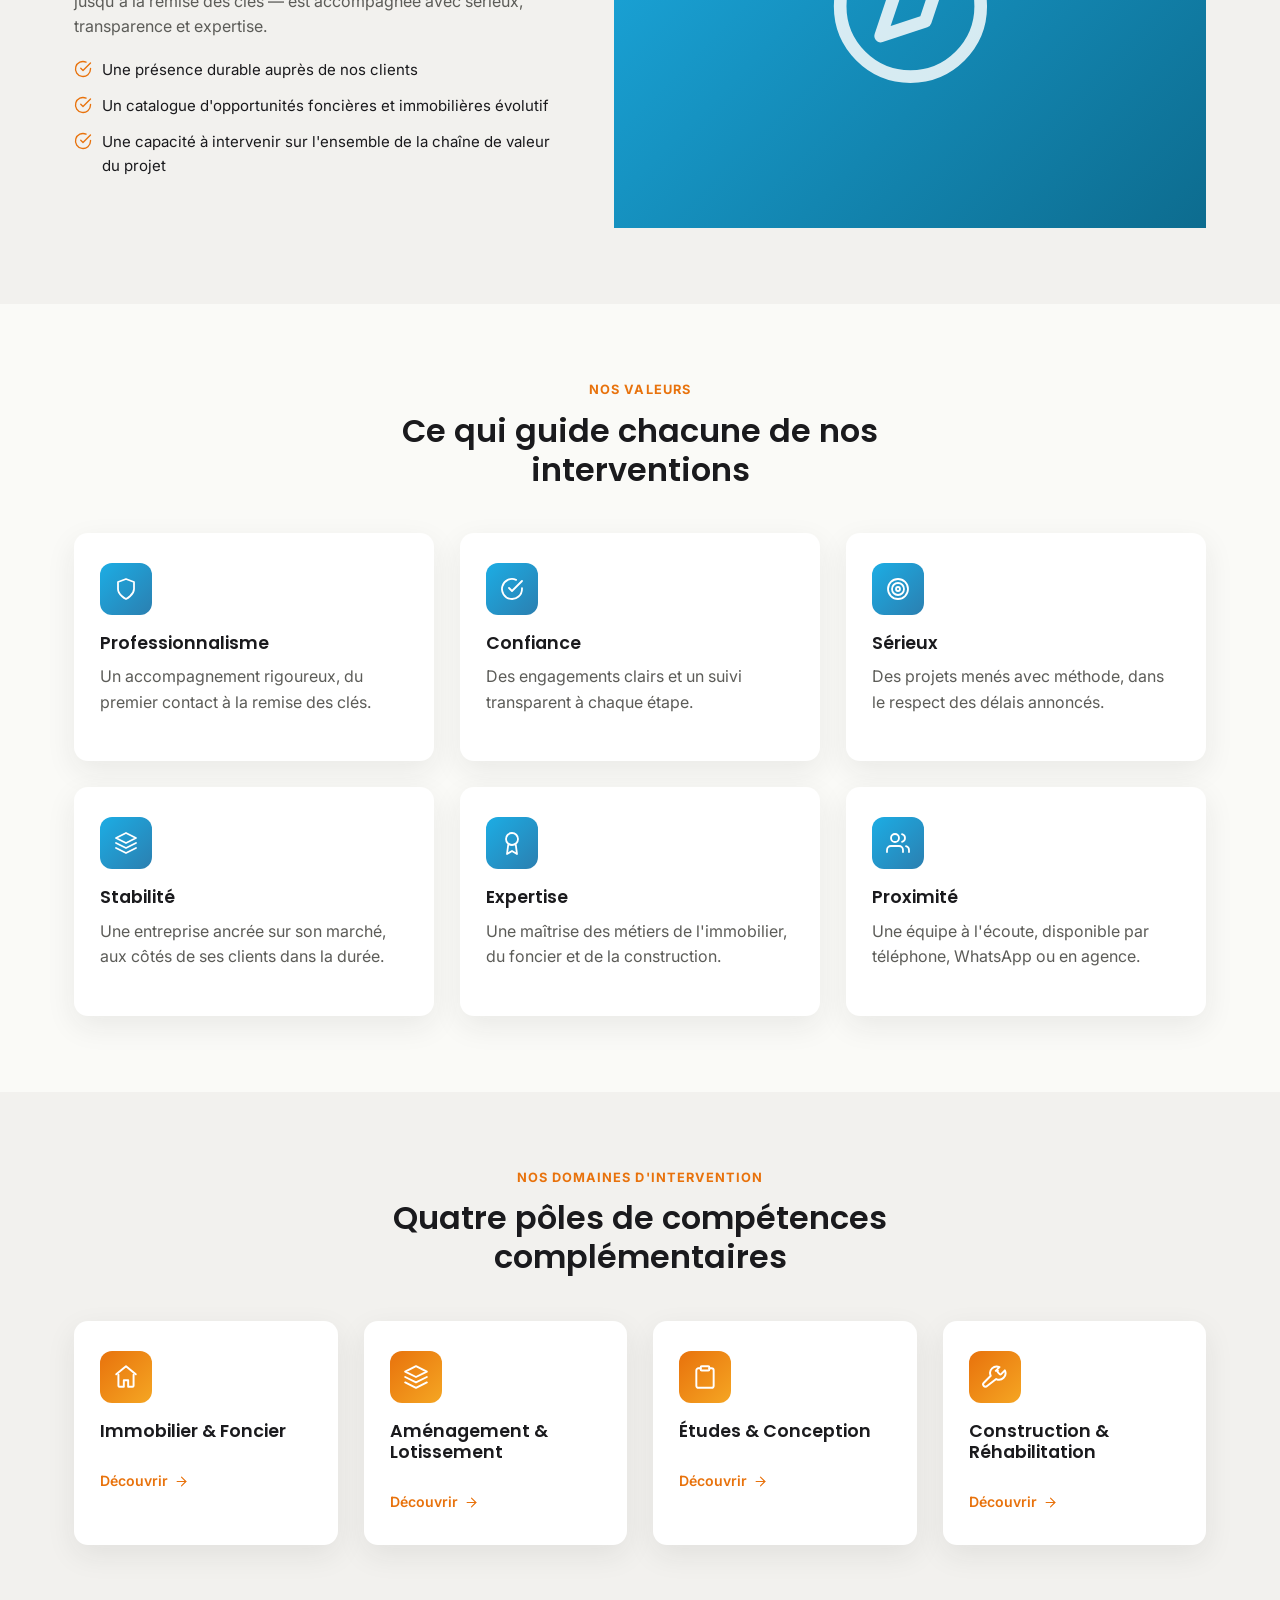
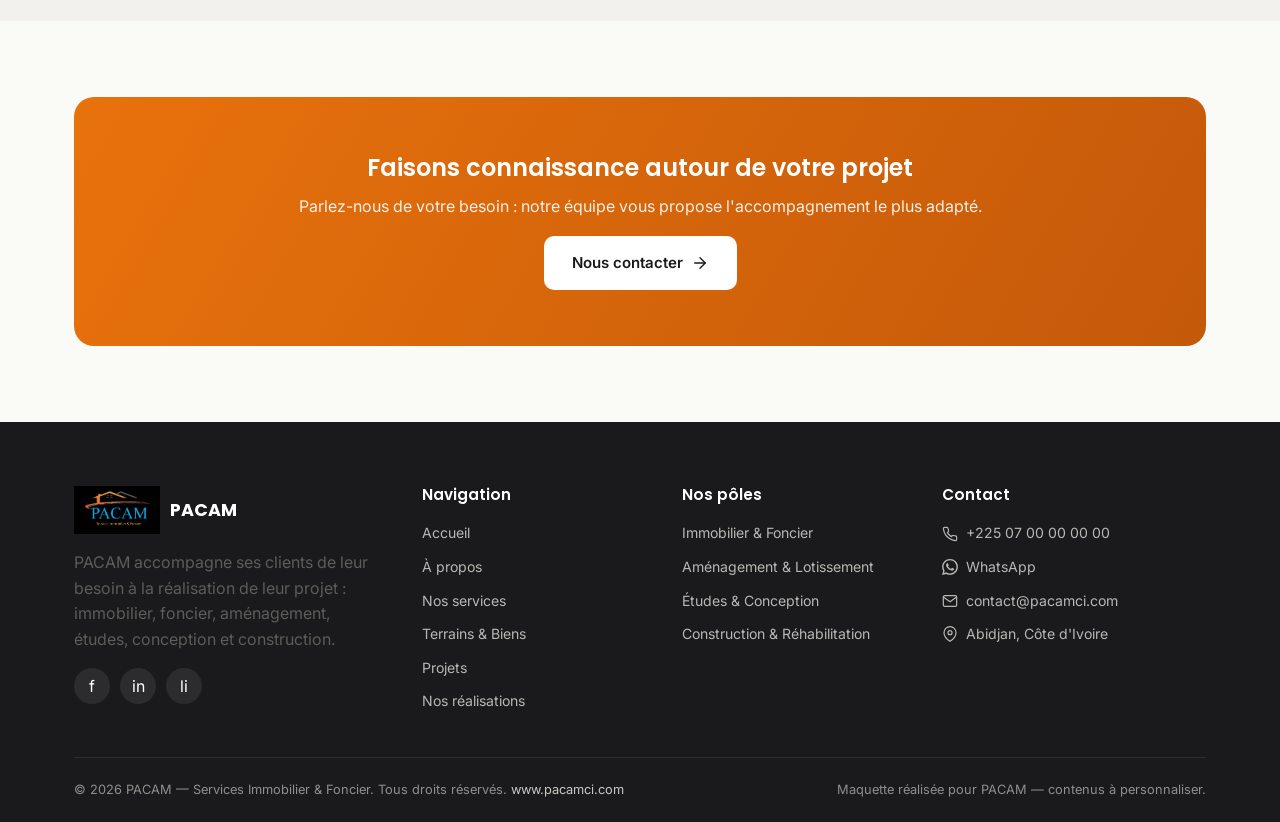
==== commit 4fe4e54f: "maj 2 maquette 20-08-26" ====
--- a/a-propos.html
+++ b/a-propos.html
@@ -5,6 +5,13 @@
 <meta name="viewport" content="width=device-width, initial-scale=1.0">
 <title>À propos | PACAM — Services Immobilier &amp; Foncier</title>
 <meta name="description" content="Identité, vision, valeurs et savoir-faire de PACAM, votre partenaire immobilier et foncier.">
+<link rel="canonical" href="https://pacamci.com/a-propos.html">
+<meta property="og:site_name" content="PACAM">
+<meta property="og:title" content="À propos | PACAM">
+<meta property="og:description" content="Identité, vision, valeurs et savoir-faire de PACAM, votre partenaire immobilier et foncier.">
+<meta property="og:url" content="https://pacamci.com/a-propos.html">
+<meta property="og:type" content="website">
+<meta name="theme-color" content="#E8720C">
 <link rel="preconnect" href="https://fonts.googleapis.com">
 <link href="https://fonts.googleapis.com/css2?family=Inter:wght@400;500;600;700&family=Poppins:wght@500;600;700&display=swap" rel="stylesheet">
 <link rel="stylesheet" href="css/style.css">
@@ -17,9 +24,9 @@
 <div class="topbar">
   <div class="container">
     <div class="topbar-links">
-      <a href="tel:+237690000000"><svg class="icon " width="15" height="15" viewBox="0 0 24 24" fill="none" stroke="currentColor" stroke-width="1.8" stroke-linecap="round" stroke-linejoin="round" aria-hidden="true"><path d="M22 16.92v3a2 2 0 0 1-2.18 2 19.79 19.79 0 0 1-8.63-3.07 19.5 19.5 0 0 1-6-6 19.79 19.79 0 0 1-3.07-8.67A2 2 0 0 1 4.11 2h3a2 2 0 0 1 2 1.72c.13.96.36 1.9.7 2.81a2 2 0 0 1-.45 2.11L8.09 9.91a16 16 0 0 0 6 6l1.27-1.27a2 2 0 0 1 2.11-.45c.91.34 1.85.57 2.81.7A2 2 0 0 1 22 16.92z"/></svg> +237 6 90 00 00 00</a>
-      <a href="https://wa.me/237690000000" target="_blank" rel="noopener"><svg class="icon " width="15" height="15" viewBox="0 0 24 24" fill="currentColor" aria-hidden="true"><path d="M20.52 3.48A11.86 11.86 0 0 0 12.04 0C5.5 0 .16 5.34.16 11.88c0 2.1.55 4.14 1.6 5.95L0 24l6.33-1.66a11.87 11.87 0 0 0 5.7 1.45h.01c6.54 0 11.88-5.34 11.88-11.88 0-3.17-1.23-6.15-3.4-8.43zM12.04 21.6a9.7 9.7 0 0 1-4.95-1.36l-.35-.21-3.75.98 1-3.66-.23-.38a9.7 9.7 0 0 1-1.49-5.19c0-5.37 4.37-9.74 9.78-9.74 2.61 0 5.07 1.02 6.92 2.87a9.7 9.7 0 0 1 2.86 6.9c0 5.37-4.37 9.79-9.79 9.79zm5.36-7.33c-.29-.15-1.73-.85-2-.95-.27-.1-.46-.15-.66.15-.2.29-.76.95-.93 1.15-.17.19-.34.22-.63.07-.29-.15-1.23-.45-2.34-1.44-.87-.77-1.45-1.72-1.62-2.01-.17-.29-.02-.45.13-.6.13-.13.29-.34.44-.51.15-.17.19-.29.29-.49.1-.19.05-.36-.02-.51-.07-.15-.66-1.59-.9-2.17-.24-.57-.48-.5-.66-.51h-.56c-.19 0-.51.07-.78.36-.27.29-1.02 1-1.02 2.43s1.05 2.82 1.19 3.02c.15.19 2.06 3.15 5 4.42.7.3 1.24.48 1.67.62.7.22 1.34.19 1.84.12.56-.08 1.73-.71 1.98-1.39.24-.68.24-1.27.17-1.39-.07-.12-.26-.19-.55-.34z"/></svg> WhatsApp</a>
-      <a href="mailto:contact@pacam-immo.com"><svg class="icon " width="15" height="15" viewBox="0 0 24 24" fill="none" stroke="currentColor" stroke-width="1.8" stroke-linecap="round" stroke-linejoin="round" aria-hidden="true"><rect x="2" y="4" width="20" height="16" rx="2"/><polyline points="22,6 12,13 2,6"/></svg> contact@pacam-immo.com</a>
+      <a href="tel:+22507000000"><svg class="icon " width="15" height="15" viewBox="0 0 24 24" fill="none" stroke="currentColor" stroke-width="1.8" stroke-linecap="round" stroke-linejoin="round" aria-hidden="true"><path d="M22 16.92v3a2 2 0 0 1-2.18 2 19.79 19.79 0 0 1-8.63-3.07 19.5 19.5 0 0 1-6-6 19.79 19.79 0 0 1-3.07-8.67A2 2 0 0 1 4.11 2h3a2 2 0 0 1 2 1.72c.13.96.36 1.9.7 2.81a2 2 0 0 1-.45 2.11L8.09 9.91a16 16 0 0 0 6 6l1.27-1.27a2 2 0 0 1 2.11-.45c.91.34 1.85.57 2.81.7A2 2 0 0 1 22 16.92z"/></svg> +225 07 00 00 00 00</a>
+      <a href="https://wa.me/22507000000" target="_blank" rel="noopener"><svg class="icon " width="15" height="15" viewBox="0 0 24 24" fill="currentColor" aria-hidden="true"><path d="M20.52 3.48A11.86 11.86 0 0 0 12.04 0C5.5 0 .16 5.34.16 11.88c0 2.1.55 4.14 1.6 5.95L0 24l6.33-1.66a11.87 11.87 0 0 0 5.7 1.45h.01c6.54 0 11.88-5.34 11.88-11.88 0-3.17-1.23-6.15-3.4-8.43zM12.04 21.6a9.7 9.7 0 0 1-4.95-1.36l-.35-.21-3.75.98 1-3.66-.23-.38a9.7 9.7 0 0 1-1.49-5.19c0-5.37 4.37-9.74 9.78-9.74 2.61 0 5.07 1.02 6.92 2.87a9.7 9.7 0 0 1 2.86 6.9c0 5.37-4.37 9.79-9.79 9.79zm5.36-7.33c-.29-.15-1.73-.85-2-.95-.27-.1-.46-.15-.66.15-.2.29-.76.95-.93 1.15-.17.19-.34.22-.63.07-.29-.15-1.23-.45-2.34-1.44-.87-.77-1.45-1.72-1.62-2.01-.17-.29-.02-.45.13-.6.13-.13.29-.34.44-.51.15-.17.19-.29.29-.49.1-.19.05-.36-.02-.51-.07-.15-.66-1.59-.9-2.17-.24-.57-.48-.5-.66-.51h-.56c-.19 0-.51.07-.78.36-.27.29-1.02 1-1.02 2.43s1.05 2.82 1.19 3.02c.15.19 2.06 3.15 5 4.42.7.3 1.24.48 1.67.62.7.22 1.34.19 1.84.12.56-.08 1.73-.71 1.98-1.39.24-.68.24-1.27.17-1.39-.07-.12-.26-.19-.55-.34z"/></svg> WhatsApp</a>
+      <a href="mailto:contact@pacamci.com"><svg class="icon " width="15" height="15" viewBox="0 0 24 24" fill="none" stroke="currentColor" stroke-width="1.8" stroke-linecap="round" stroke-linejoin="round" aria-hidden="true"><rect x="2" y="4" width="20" height="16" rx="2"/><polyline points="22,6 12,13 2,6"/></svg> contact@pacamci.com</a>
     </div>
     <div class="topbar-hours"><svg class="icon " width="15" height="15" viewBox="0 0 24 24" fill="none" stroke="currentColor" stroke-width="1.8" stroke-linecap="round" stroke-linejoin="round" aria-hidden="true"><circle cx="12" cy="12" r="10"/><polyline points="12 6 12 12 16 14"/></svg> Lun – Sam : 8h00 – 18h00</div>
   </div>
@@ -32,17 +39,14 @@
       <span class="brand-text"><span class="name">PACAM</span><span class="tag">Services Immobilier &amp; Foncier</span></span>
     </a>
     <nav class="main-nav">
-      <a href="index.html">Accueil</a>
-<a href="a-propos.html" class="active">À propos</a>
+      <a href="a-propos.html" class="active">À propos</a>
 <a href="services.html">Nos services</a>
 <a href="terrains-biens.html">Terrains & Biens</a>
 <a href="projets.html">Projets</a>
 <a href="realisations.html">Nos réalisations</a>
 <a href="accompagnement.html">Accompagnement</a>
-<a href="contact.html">Contact</a>
     </nav>
     <div class="header-cta">
-      <div class="header-phone"><svg class="icon " width="18" height="18" viewBox="0 0 24 24" fill="none" stroke="currentColor" stroke-width="1.8" stroke-linecap="round" stroke-linejoin="round" aria-hidden="true"><path d="M22 16.92v3a2 2 0 0 1-2.18 2 19.79 19.79 0 0 1-8.63-3.07 19.5 19.5 0 0 1-6-6 19.79 19.79 0 0 1-3.07-8.67A2 2 0 0 1 4.11 2h3a2 2 0 0 1 2 1.72c.13.96.36 1.9.7 2.81a2 2 0 0 1-.45 2.11L8.09 9.91a16 16 0 0 0 6 6l1.27-1.27a2 2 0 0 1 2.11-.45c.91.34 1.85.57 2.81.7A2 2 0 0 1 22 16.92z"/></svg> <span>+237 6 90 00 00 00</span></div>
       <a class="btn btn-primary btn-sm" href="contact.html">Nous contacter</a>
       <button class="menu-toggle" aria-label="Ouvrir le menu"><svg class="icon " width="26" height="26" viewBox="0 0 24 24" fill="none" stroke="currentColor" stroke-width="1.8" stroke-linecap="round" stroke-linejoin="round" aria-hidden="true"><line x1="3" y1="6" x2="21" y2="6"/><line x1="3" y1="12" x2="21" y2="12"/><line x1="3" y1="18" x2="21" y2="18"/></svg></button>
     </div>
@@ -192,21 +196,21 @@
       <div>
         <h4>Contact</h4>
         <ul>
-          <li><a href="tel:+237690000000"><svg class="icon " width="16" height="16" viewBox="0 0 24 24" fill="none" stroke="currentColor" stroke-width="1.8" stroke-linecap="round" stroke-linejoin="round" aria-hidden="true"><path d="M22 16.92v3a2 2 0 0 1-2.18 2 19.79 19.79 0 0 1-8.63-3.07 19.5 19.5 0 0 1-6-6 19.79 19.79 0 0 1-3.07-8.67A2 2 0 0 1 4.11 2h3a2 2 0 0 1 2 1.72c.13.96.36 1.9.7 2.81a2 2 0 0 1-.45 2.11L8.09 9.91a16 16 0 0 0 6 6l1.27-1.27a2 2 0 0 1 2.11-.45c.91.34 1.85.57 2.81.7A2 2 0 0 1 22 16.92z"/></svg> +237 6 90 00 00 00</a></li>
-          <li><a href="https://wa.me/237690000000" target="_blank" rel="noopener"><svg class="icon " width="16" height="16" viewBox="0 0 24 24" fill="currentColor" aria-hidden="true"><path d="M20.52 3.48A11.86 11.86 0 0 0 12.04 0C5.5 0 .16 5.34.16 11.88c0 2.1.55 4.14 1.6 5.95L0 24l6.33-1.66a11.87 11.87 0 0 0 5.7 1.45h.01c6.54 0 11.88-5.34 11.88-11.88 0-3.17-1.23-6.15-3.4-8.43zM12.04 21.6a9.7 9.7 0 0 1-4.95-1.36l-.35-.21-3.75.98 1-3.66-.23-.38a9.7 9.7 0 0 1-1.49-5.19c0-5.37 4.37-9.74 9.78-9.74 2.61 0 5.07 1.02 6.92 2.87a9.7 9.7 0 0 1 2.86 6.9c0 5.37-4.37 9.79-9.79 9.79zm5.36-7.33c-.29-.15-1.73-.85-2-.95-.27-.1-.46-.15-.66.15-.2.29-.76.95-.93 1.15-.17.19-.34.22-.63.07-.29-.15-1.23-.45-2.34-1.44-.87-.77-1.45-1.72-1.62-2.01-.17-.29-.02-.45.13-.6.13-.13.29-.34.44-.51.15-.17.19-.29.29-.49.1-.19.05-.36-.02-.51-.07-.15-.66-1.59-.9-2.17-.24-.57-.48-.5-.66-.51h-.56c-.19 0-.51.07-.78.36-.27.29-1.02 1-1.02 2.43s1.05 2.82 1.19 3.02c.15.19 2.06 3.15 5 4.42.7.3 1.24.48 1.67.62.7.22 1.34.19 1.84.12.56-.08 1.73-.71 1.98-1.39.24-.68.24-1.27.17-1.39-.07-.12-.26-.19-.55-.34z"/></svg> WhatsApp</a></li>
-          <li><a href="mailto:contact@pacam-immo.com"><svg class="icon " width="16" height="16" viewBox="0 0 24 24" fill="none" stroke="currentColor" stroke-width="1.8" stroke-linecap="round" stroke-linejoin="round" aria-hidden="true"><rect x="2" y="4" width="20" height="16" rx="2"/><polyline points="22,6 12,13 2,6"/></svg> contact@pacam-immo.com</a></li>
-          <li><a href="contact.html"><svg class="icon " width="16" height="16" viewBox="0 0 24 24" fill="none" stroke="currentColor" stroke-width="1.8" stroke-linecap="round" stroke-linejoin="round" aria-hidden="true"><path d="M21 10c0 7-9 13-9 13s-9-6-9-13a9 9 0 0 1 18 0z"/><circle cx="12" cy="10" r="3"/></svg> Yaoundé, Cameroun</a></li>
+          <li><a href="tel:+22507000000"><svg class="icon " width="16" height="16" viewBox="0 0 24 24" fill="none" stroke="currentColor" stroke-width="1.8" stroke-linecap="round" stroke-linejoin="round" aria-hidden="true"><path d="M22 16.92v3a2 2 0 0 1-2.18 2 19.79 19.79 0 0 1-8.63-3.07 19.5 19.5 0 0 1-6-6 19.79 19.79 0 0 1-3.07-8.67A2 2 0 0 1 4.11 2h3a2 2 0 0 1 2 1.72c.13.96.36 1.9.7 2.81a2 2 0 0 1-.45 2.11L8.09 9.91a16 16 0 0 0 6 6l1.27-1.27a2 2 0 0 1 2.11-.45c.91.34 1.85.57 2.81.7A2 2 0 0 1 22 16.92z"/></svg> +225 07 00 00 00 00</a></li>
+          <li><a href="https://wa.me/22507000000" target="_blank" rel="noopener"><svg class="icon " width="16" height="16" viewBox="0 0 24 24" fill="currentColor" aria-hidden="true"><path d="M20.52 3.48A11.86 11.86 0 0 0 12.04 0C5.5 0 .16 5.34.16 11.88c0 2.1.55 4.14 1.6 5.95L0 24l6.33-1.66a11.87 11.87 0 0 0 5.7 1.45h.01c6.54 0 11.88-5.34 11.88-11.88 0-3.17-1.23-6.15-3.4-8.43zM12.04 21.6a9.7 9.7 0 0 1-4.95-1.36l-.35-.21-3.75.98 1-3.66-.23-.38a9.7 9.7 0 0 1-1.49-5.19c0-5.37 4.37-9.74 9.78-9.74 2.61 0 5.07 1.02 6.92 2.87a9.7 9.7 0 0 1 2.86 6.9c0 5.37-4.37 9.79-9.79 9.79zm5.36-7.33c-.29-.15-1.73-.85-2-.95-.27-.1-.46-.15-.66.15-.2.29-.76.95-.93 1.15-.17.19-.34.22-.63.07-.29-.15-1.23-.45-2.34-1.44-.87-.77-1.45-1.72-1.62-2.01-.17-.29-.02-.45.13-.6.13-.13.29-.34.44-.51.15-.17.19-.29.29-.49.1-.19.05-.36-.02-.51-.07-.15-.66-1.59-.9-2.17-.24-.57-.48-.5-.66-.51h-.56c-.19 0-.51.07-.78.36-.27.29-1.02 1-1.02 2.43s1.05 2.82 1.19 3.02c.15.19 2.06 3.15 5 4.42.7.3 1.24.48 1.67.62.7.22 1.34.19 1.84.12.56-.08 1.73-.71 1.98-1.39.24-.68.24-1.27.17-1.39-.07-.12-.26-.19-.55-.34z"/></svg> WhatsApp</a></li>
+          <li><a href="mailto:contact@pacamci.com"><svg class="icon " width="16" height="16" viewBox="0 0 24 24" fill="none" stroke="currentColor" stroke-width="1.8" stroke-linecap="round" stroke-linejoin="round" aria-hidden="true"><rect x="2" y="4" width="20" height="16" rx="2"/><polyline points="22,6 12,13 2,6"/></svg> contact@pacamci.com</a></li>
+          <li><a href="contact.html"><svg class="icon " width="16" height="16" viewBox="0 0 24 24" fill="none" stroke="currentColor" stroke-width="1.8" stroke-linecap="round" stroke-linejoin="round" aria-hidden="true"><path d="M21 10c0 7-9 13-9 13s-9-6-9-13a9 9 0 0 1 18 0z"/><circle cx="12" cy="10" r="3"/></svg> Abidjan, Côte d'Ivoire</a></li>
         </ul>
       </div>
     </div>
     <div class="footer-bottom">
-      <span>© 2026 PACAM — Services Immobilier &amp; Foncier. Tous droits réservés.</span>
+      <span>© 2026 PACAM — Services Immobilier &amp; Foncier. Tous droits réservés. <a href="https://pacamci.com/" style="color:#c9c8c3;">www.pacamci.com</a></span>
       <span>Maquette réalisée pour PACAM — contenus à personnaliser.</span>
     </div>
   </div>
 </footer>
 
-<a class="wa-float" href="https://wa.me/237690000000" target="_blank" rel="noopener" aria-label="Contacter PACAM sur WhatsApp"><svg class="icon " width="30" height="30" viewBox="0 0 24 24" fill="currentColor" aria-hidden="true"><path d="M20.52 3.48A11.86 11.86 0 0 0 12.04 0C5.5 0 .16 5.34.16 11.88c0 2.1.55 4.14 1.6 5.95L0 24l6.33-1.66a11.87 11.87 0 0 0 5.7 1.45h.01c6.54 0 11.88-5.34 11.88-11.88 0-3.17-1.23-6.15-3.4-8.43zM12.04 21.6a9.7 9.7 0 0 1-4.95-1.36l-.35-.21-3.75.98 1-3.66-.23-.38a9.7 9.7 0 0 1-1.49-5.19c0-5.37 4.37-9.74 9.78-9.74 2.61 0 5.07 1.02 6.92 2.87a9.7 9.7 0 0 1 2.86 6.9c0 5.37-4.37 9.79-9.79 9.79zm5.36-7.33c-.29-.15-1.73-.85-2-.95-.27-.1-.46-.15-.66.15-.2.29-.76.95-.93 1.15-.17.19-.34.22-.63.07-.29-.15-1.23-.45-2.34-1.44-.87-.77-1.45-1.72-1.62-2.01-.17-.29-.02-.45.13-.6.13-.13.29-.34.44-.51.15-.17.19-.29.29-.49.1-.19.05-.36-.02-.51-.07-.15-.66-1.59-.9-2.17-.24-.57-.48-.5-.66-.51h-.56c-.19 0-.51.07-.78.36-.27.29-1.02 1-1.02 2.43s1.05 2.82 1.19 3.02c.15.19 2.06 3.15 5 4.42.7.3 1.24.48 1.67.62.7.22 1.34.19 1.84.12.56-.08 1.73-.71 1.98-1.39.24-.68.24-1.27.17-1.39-.07-.12-.26-.19-.55-.34z"/></svg></a>
+<a class="wa-float" href="https://wa.me/22507000000" target="_blank" rel="noopener" aria-label="Contacter PACAM sur WhatsApp"><svg class="icon " width="30" height="30" viewBox="0 0 24 24" fill="currentColor" aria-hidden="true"><path d="M20.52 3.48A11.86 11.86 0 0 0 12.04 0C5.5 0 .16 5.34.16 11.88c0 2.1.55 4.14 1.6 5.95L0 24l6.33-1.66a11.87 11.87 0 0 0 5.7 1.45h.01c6.54 0 11.88-5.34 11.88-11.88 0-3.17-1.23-6.15-3.4-8.43zM12.04 21.6a9.7 9.7 0 0 1-4.95-1.36l-.35-.21-3.75.98 1-3.66-.23-.38a9.7 9.7 0 0 1-1.49-5.19c0-5.37 4.37-9.74 9.78-9.74 2.61 0 5.07 1.02 6.92 2.87a9.7 9.7 0 0 1 2.86 6.9c0 5.37-4.37 9.79-9.79 9.79zm5.36-7.33c-.29-.15-1.73-.85-2-.95-.27-.1-.46-.15-.66.15-.2.29-.76.95-.93 1.15-.17.19-.34.22-.63.07-.29-.15-1.23-.45-2.34-1.44-.87-.77-1.45-1.72-1.62-2.01-.17-.29-.02-.45.13-.6.13-.13.29-.34.44-.51.15-.17.19-.29.29-.49.1-.19.05-.36-.02-.51-.07-.15-.66-1.59-.9-2.17-.24-.57-.48-.5-.66-.51h-.56c-.19 0-.51.07-.78.36-.27.29-1.02 1-1.02 2.43s1.05 2.82 1.19 3.02c.15.19 2.06 3.15 5 4.42.7.3 1.24.48 1.67.62.7.22 1.34.19 1.84.12.56-.08 1.73-.71 1.98-1.39.24-.68.24-1.27.17-1.39-.07-.12-.26-.19-.55-.34z"/></svg></a>
 
 <div class="toast"><svg class="icon " width="18" height="18" viewBox="0 0 24 24" fill="none" stroke="currentColor" stroke-width="1.8" stroke-linecap="round" stroke-linejoin="round" aria-hidden="true"><path d="M22 11.08V12a10 10 0 1 1-5.93-9.14"/><polyline points="22 4 12 14.01 9 11.01"/></svg><span></span></div>
 
--- a/css/style.css
+++ b/css/style.css
@@ -87,8 +87,7 @@
 nav.main-nav a:hover{background:var(--gray-100);color:var(--orange);}
 nav.main-nav a.active{color:var(--orange);font-weight:600;}
 .header-cta{display:flex;align-items:center;gap:12px;}
-.header-phone{display:flex;align-items:center;gap:8px;font-weight:600;font-size:.92rem;color:var(--charcoal-2);}
-.header-phone .icon{color:var(--orange);}
+.brand.is-home .name{color:var(--orange);}
 .menu-toggle{display:none;background:none;border:none;cursor:pointer;padding:8px;color:var(--charcoal-2);}
 
 /* ---------- Buttons ---------- */
@@ -357,7 +356,6 @@
 }
 @media(max-width:760px){
   .topbar .topbar-hours{display:none;}
-  .header-phone span{display:none;}
   nav.main-nav{
     position:fixed;top:0;right:-100%;height:100vh;width:78%;max-width:320px;background:#fff;
     flex-direction:column;align-items:flex-start;padding:90px 26px 26px;box-shadow:-10px 0 30px rgba(0,0,0,.12);
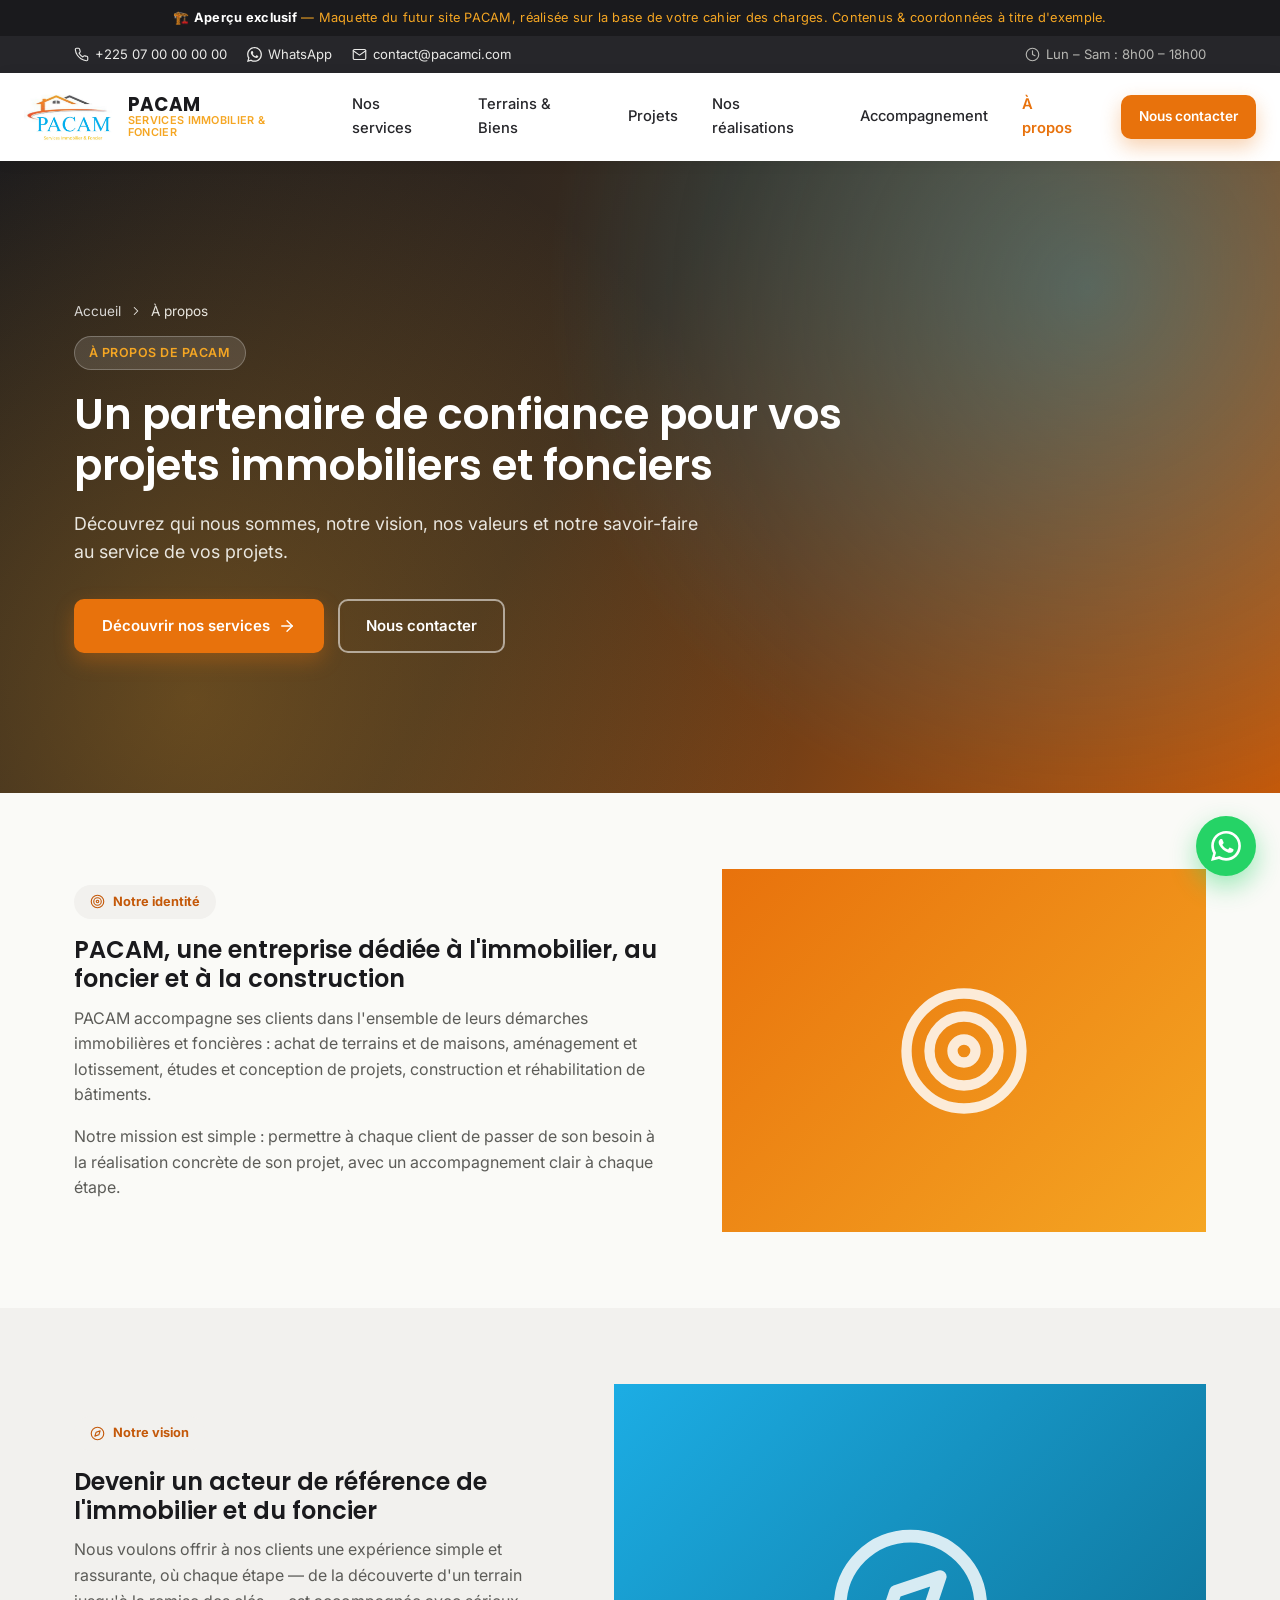
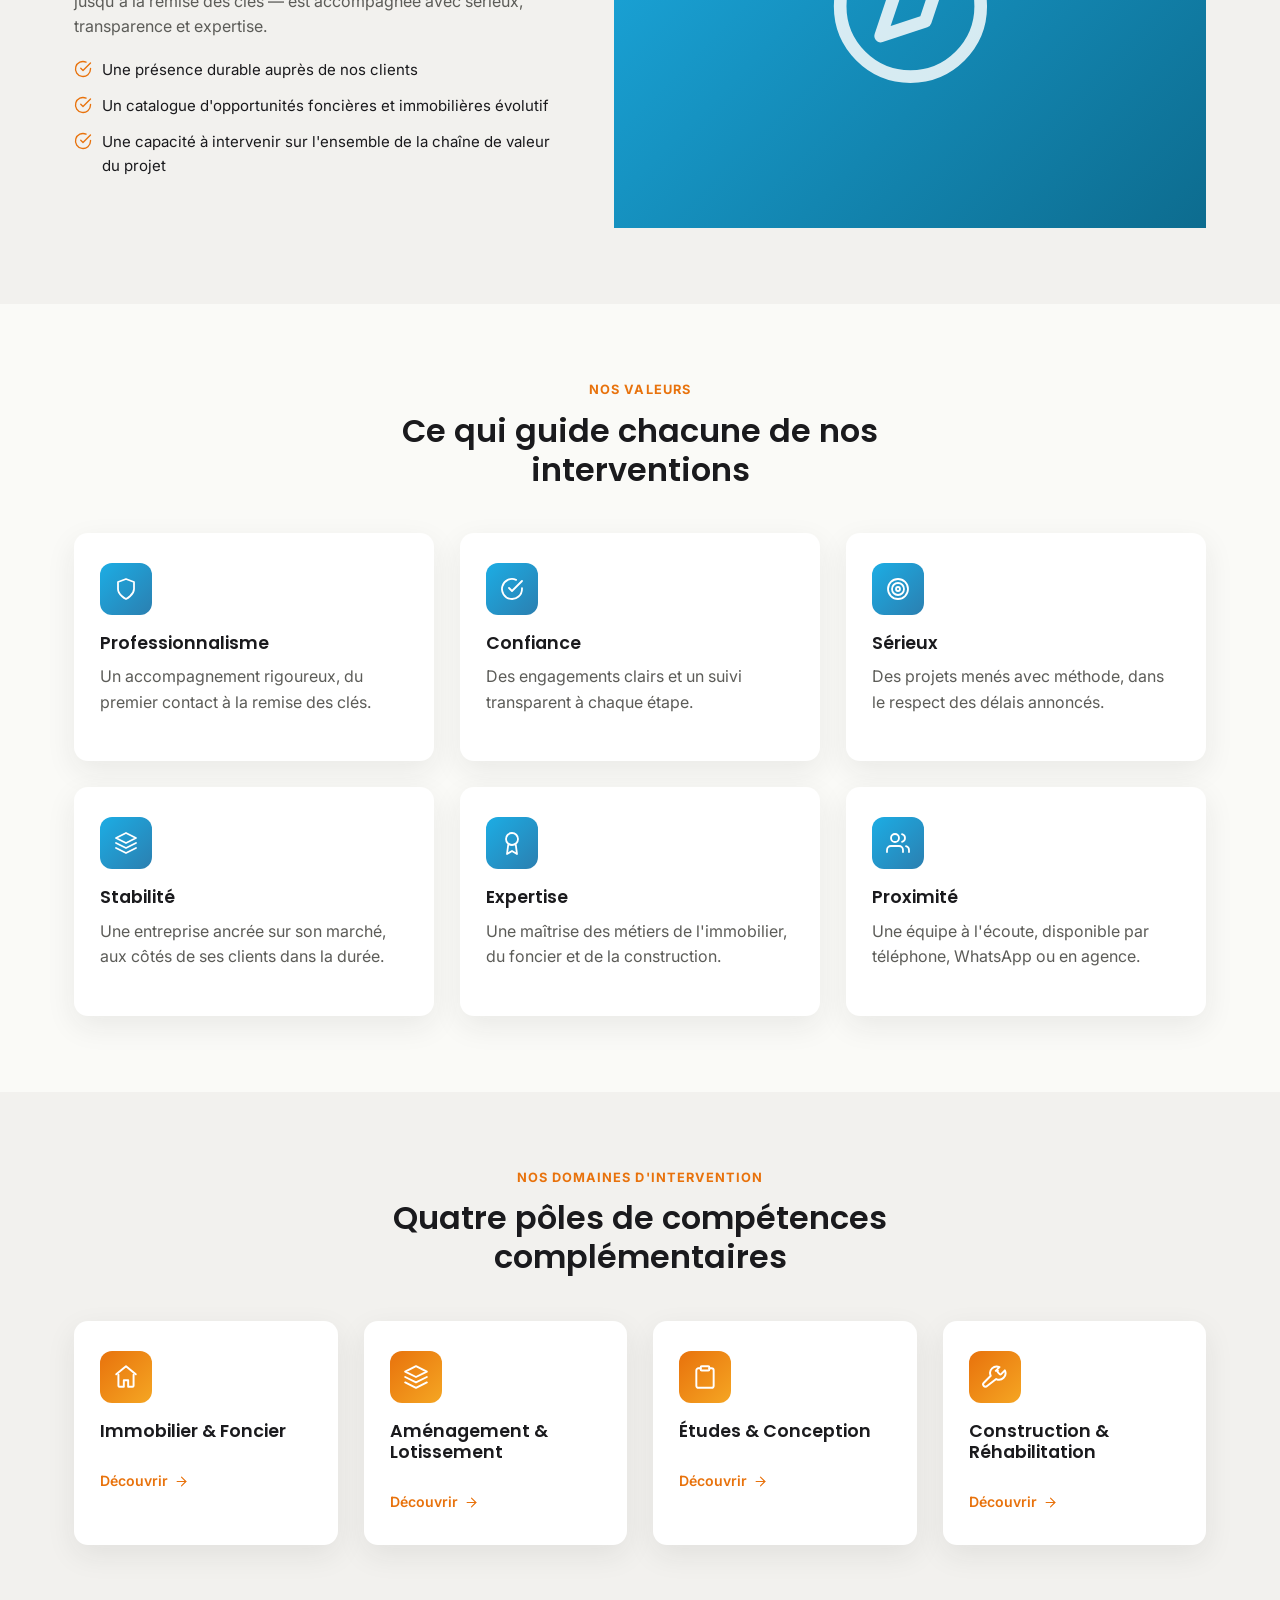
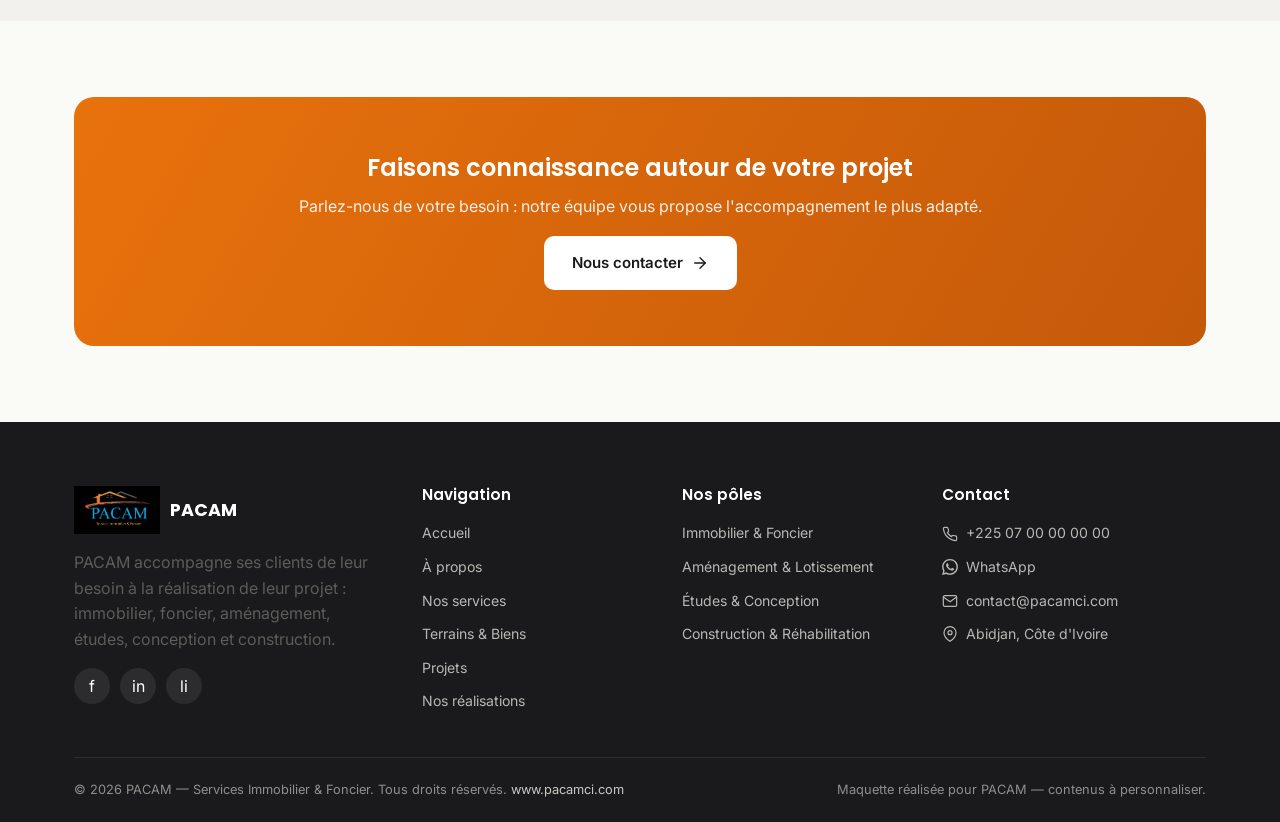
==== commit 265f55b3: "maj 5 maquette 20-08-26" ====
--- a/a-propos.html
+++ b/a-propos.html
@@ -39,12 +39,12 @@
       <span class="brand-text"><span class="name">PACAM</span><span class="tag">Services Immobilier &amp; Foncier</span></span>
     </a>
     <nav class="main-nav">
-      <a href="a-propos.html" class="active">À propos</a>
-<a href="services.html">Nos services</a>
+      <a href="services.html">Nos services</a>
 <a href="terrains-biens.html">Terrains & Biens</a>
 <a href="projets.html">Projets</a>
 <a href="realisations.html">Nos réalisations</a>
 <a href="accompagnement.html">Accompagnement</a>
+<a href="a-propos.html" class="active">À propos</a>
     </nav>
     <div class="header-cta">
       <a class="btn btn-primary btn-sm" href="contact.html">Nous contacter</a>
--- a/css/style.css
+++ b/css/style.css
@@ -235,12 +235,28 @@
 .mini-flow .arrow{color:var(--orange);}
 
 /* parcours cards (home) */
-.parcours-card{padding:28px 24px;display:flex;flex-direction:column;height:100%;}
+.parcours-card{padding:28px 24px;display:flex;flex-direction:column;height:100%;border-top:4px solid var(--orange);}
+.parcours-card.partner{border-top-color:var(--sky);}
 .parcours-card h3{font-size:1.05rem;margin-bottom:12px;}
 .parcours-card ul{display:flex;flex-direction:column;gap:8px;margin-bottom:20px;}
 .parcours-card ul li{font-size:.87rem;color:var(--gray-600);display:flex;gap:8px;}
 .parcours-card ul li::before{content:"→";color:var(--orange);font-weight:700;}
+.parcours-card.partner ul li::before{color:var(--sky);}
 .parcours-card .btn{margin-top:auto;}
+
+/* groupes client / partenaire + séparateur */
+.parcours-group-head{display:flex;flex-direction:column;gap:6px;margin-bottom:26px;}
+.parcours-group-head h3{font-size:1.28rem;margin:0;}
+.parcours-group-head p{margin:0;font-size:.92rem;}
+.section-divider{display:flex;align-items:center;gap:18px;margin:52px 0 44px;}
+.section-divider .line{flex:1;height:3px;border-radius:3px;background:linear-gradient(90deg, var(--orange), var(--gray-200));}
+.section-divider .line.right{background:linear-gradient(90deg, var(--gray-200), var(--sky));}
+.section-divider .label{
+  white-space:nowrap;display:flex;align-items:center;gap:9px;font-weight:700;font-size:.8rem;
+  text-transform:uppercase;letter-spacing:.04em;color:var(--charcoal-2);background:#fff;
+  border:1.5px solid var(--gray-200);padding:11px 24px;border-radius:999px;box-shadow:var(--shadow);
+}
+.section-divider .label .icon{color:var(--sky);}
 
 /* CTA band */
 .cta-band{
@@ -330,6 +346,7 @@
 .two-col.rev{grid-template-columns:.9fr 1.1fr;}
 .two-col.rev .two-col-media{order:2;}
 .badge-pill{display:inline-flex;align-items:center;gap:8px;background:var(--gray-100);color:var(--orange-dark);padding:7px 16px;border-radius:999px;font-size:.8rem;font-weight:700;margin-bottom:16px;}
+.badge-pill.blue{background:#E5F5FB;color:#0d6c8f;}
 .check-list{display:flex;flex-direction:column;gap:12px;margin:18px 0;}
 .check-list li{display:flex;gap:10px;align-items:flex-start;font-size:.94rem;color:var(--charcoal-2);}
 .check-list li .icon{color:var(--orange);margin-top:2px;}
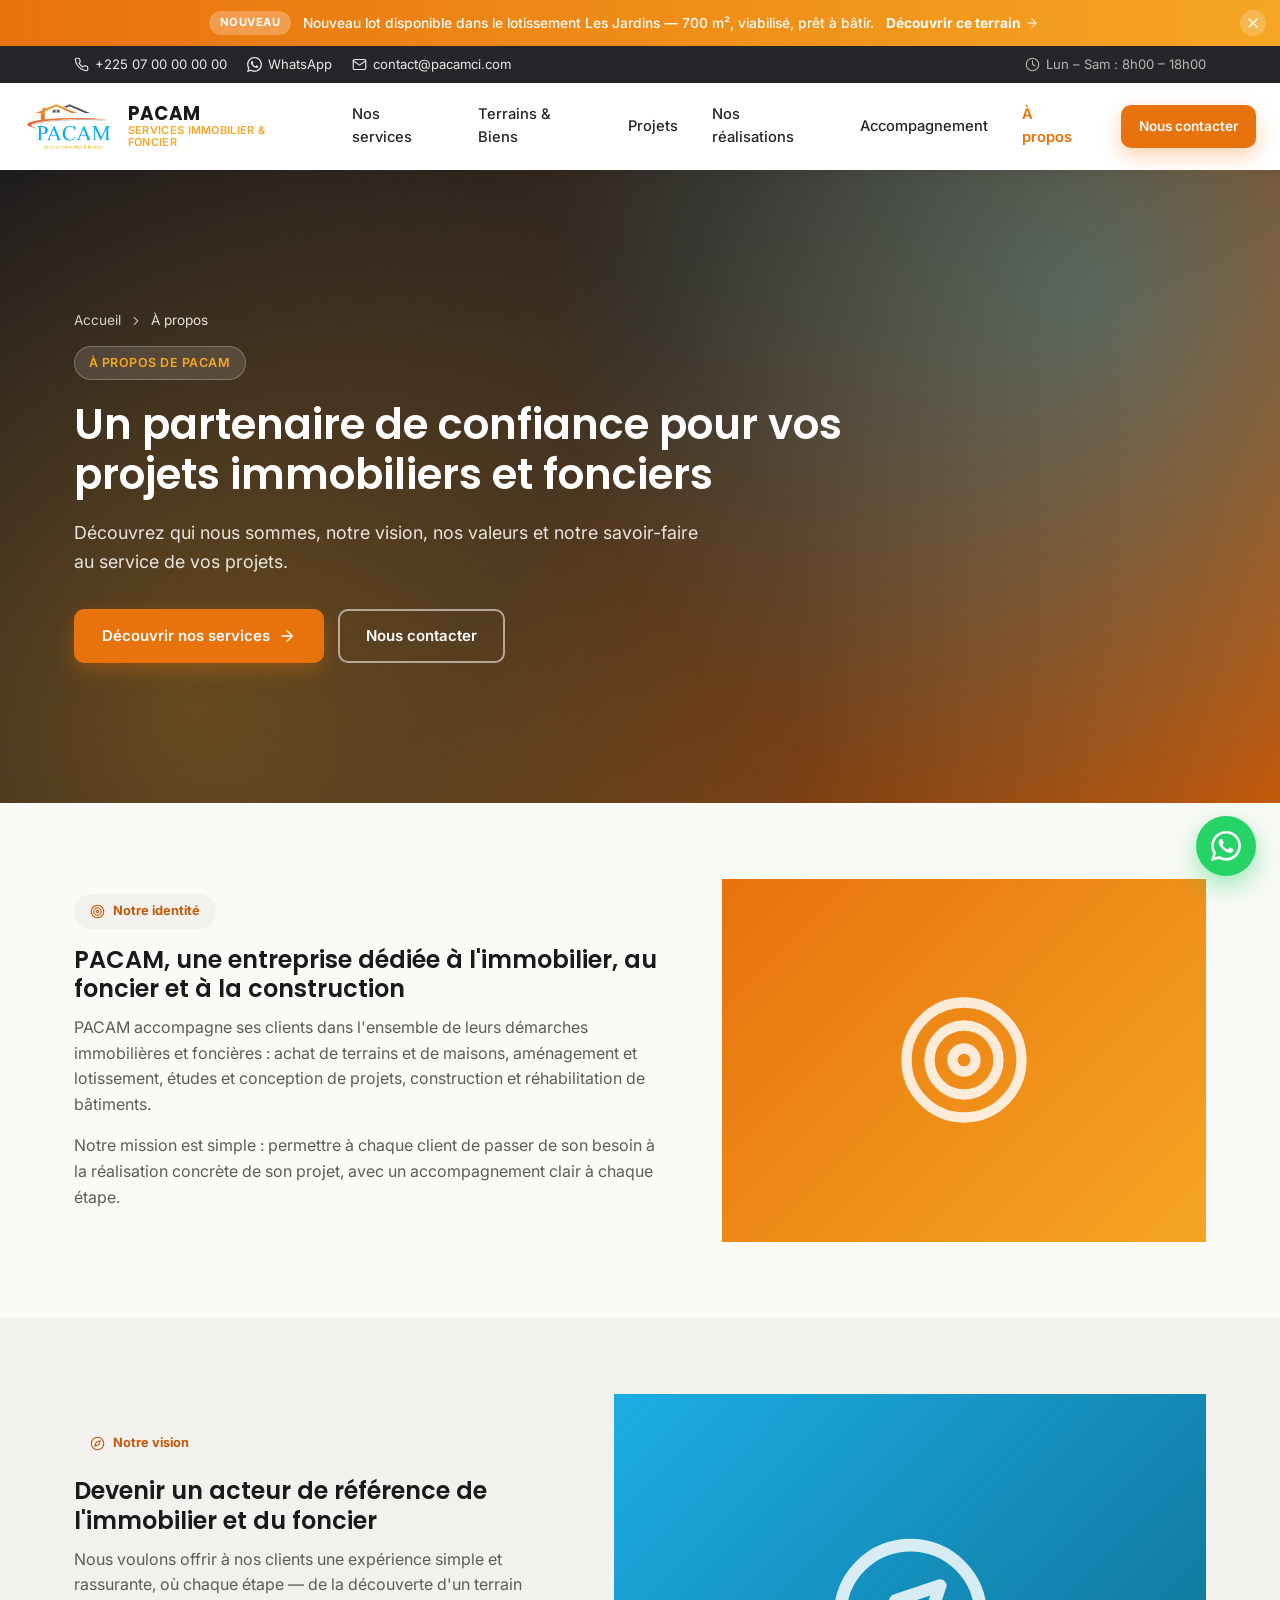
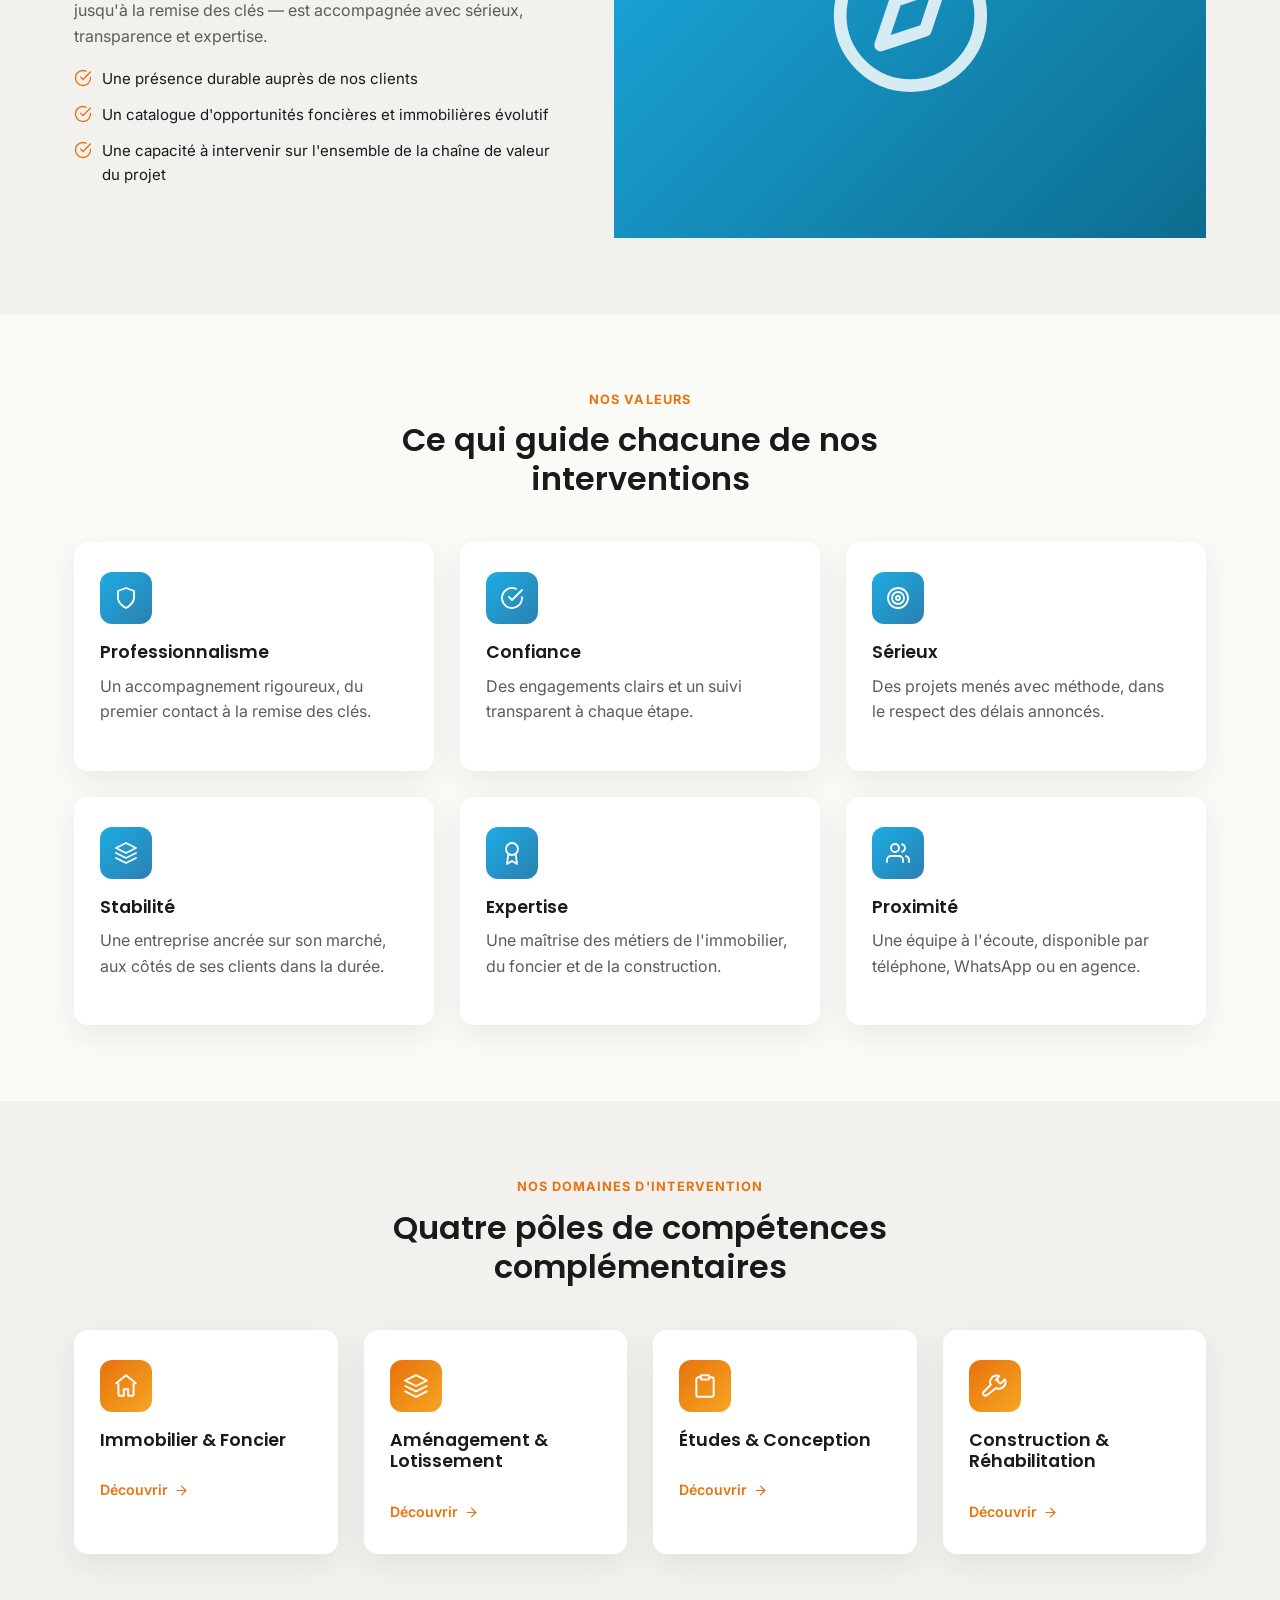
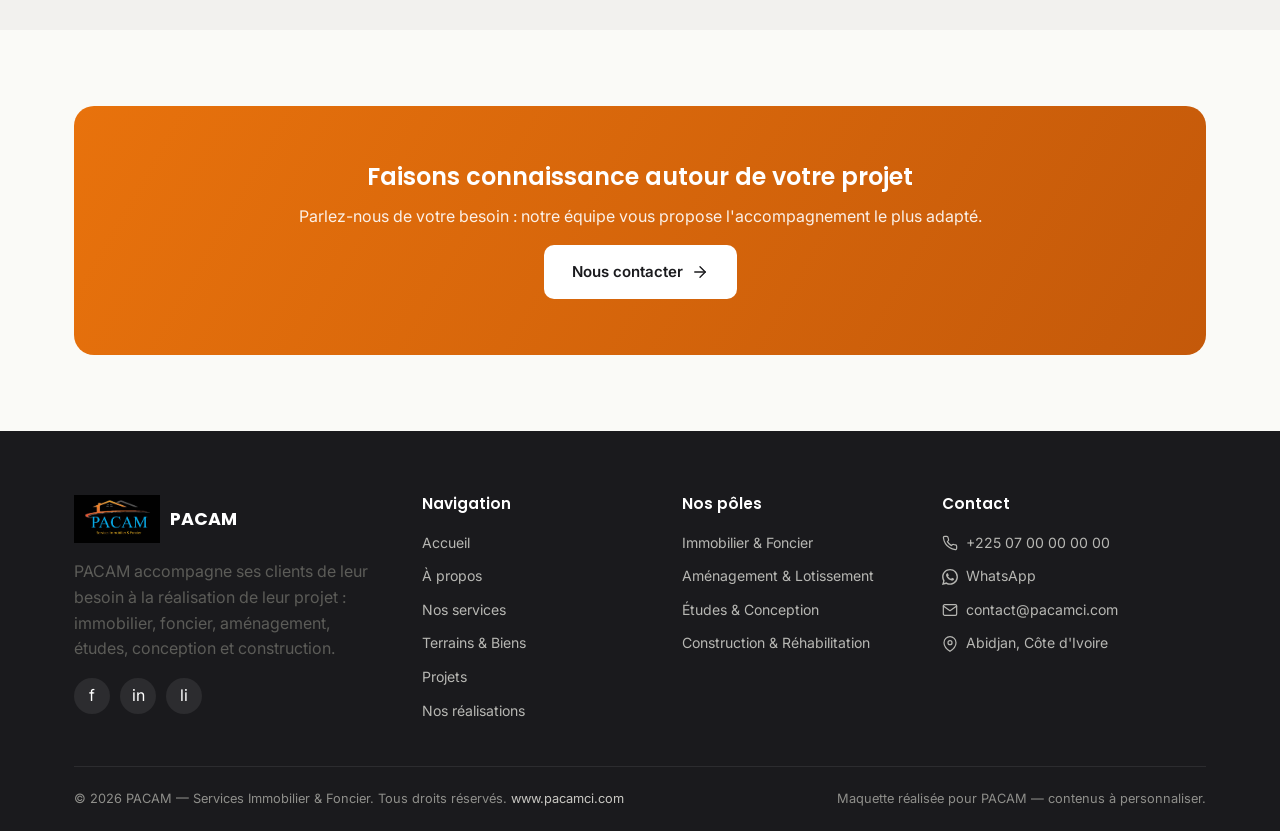
==== commit b4bf5602: "maj 6 maquette" ====
--- a/a-propos.html
+++ b/a-propos.html
@@ -19,7 +19,14 @@
 </head>
 <body>
 
-<div class="demo-banner">🏗️ <strong>Aperçu exclusif</strong> — Maquette du futur site PACAM, réalisée sur la base de votre cahier des charges. Contenus &amp; coordonnées à titre d'exemple.</div>
+<div class="promo-bar" id="promo-bar" data-promo-id="promo-2026-08-tr0185">
+  <a class="promo-bar-link" href="bien-detail.html?ref=TR-0185">
+    <span class="promo-bar-badge">Nouveau</span>
+    <span class="promo-bar-text">Nouveau lot disponible dans le lotissement Les Jardins — 700 m², viabilisé, prêt à bâtir.</span>
+    <span class="promo-bar-cta">Découvrir ce terrain <svg class="icon " width="14" height="14" viewBox="0 0 24 24" fill="none" stroke="currentColor" stroke-width="1.8" stroke-linecap="round" stroke-linejoin="round" aria-hidden="true"><line x1="5" y1="12" x2="19" y2="12"/><polyline points="12 5 19 12 12 19"/></svg></span>
+  </a>
+  <button class="promo-bar-close" type="button" data-close-promo aria-label="Fermer ce message"><svg class="icon " width="16" height="16" viewBox="0 0 24 24" fill="none" stroke="currentColor" stroke-width="1.8" stroke-linecap="round" stroke-linejoin="round" aria-hidden="true"><line x1="18" y1="6" x2="6" y2="18"/><line x1="6" y1="6" x2="18" y2="18"/></svg></button>
+</div>
 
 <div class="topbar">
   <div class="container">
--- a/css/style.css
+++ b/css/style.css
@@ -41,16 +41,34 @@
 .container{max-width:var(--maxw);margin:0 auto;padding:0 24px;}
 .icon{flex-shrink:0;}
 
-/* ---------- Bandeau maquette ---------- */
-.demo-banner{
-  background:var(--charcoal-2);
-  color:var(--gold);
-  text-align:center;
-  font-size:.8rem;
-  letter-spacing:.02em;
-  padding:8px 16px;
-}
-.demo-banner strong{color:#fff;}
+/* ---------- Bandeau promotionnel (offres, nouveautés, opportunités) ---------- */
+.promo-bar{
+  background:linear-gradient(90deg, var(--orange), var(--gold));
+  color:#fff;
+  position:relative;
+  overflow:hidden;
+  max-height:80px;
+  transition:max-height .35s ease, opacity .3s ease, padding .35s ease;
+  padding:11px 50px 11px 18px;
+}
+.promo-bar.hidden{max-height:0;opacity:0;padding-top:0;padding-bottom:0;pointer-events:none;}
+.promo-bar-link{
+  display:flex;align-items:center;justify-content:center;gap:12px;flex-wrap:wrap;
+  color:#fff;text-align:center;max-width:var(--maxw);margin:0 auto;
+}
+.promo-bar-link:hover .promo-bar-cta{text-decoration:underline;}
+.promo-bar-badge{
+  background:rgba(255,255,255,.25);padding:3px 11px;border-radius:999px;
+  font-size:.7rem;font-weight:700;text-transform:uppercase;letter-spacing:.04em;flex-shrink:0;
+}
+.promo-bar-text{font-size:.86rem;font-weight:500;}
+.promo-bar-cta{font-size:.86rem;font-weight:700;display:inline-flex;align-items:center;gap:4px;white-space:nowrap;}
+.promo-bar-close{
+  position:absolute;right:14px;top:50%;transform:translateY(-50%);
+  background:rgba(255,255,255,.22);border:none;color:#fff;width:26px;height:26px;border-radius:50%;
+  display:flex;align-items:center;justify-content:center;cursor:pointer;transition:background .2s;flex-shrink:0;
+}
+.promo-bar-close:hover{background:rgba(255,255,255,.4);}
 
 /* ---------- Topbar ---------- */
 .topbar{
@@ -373,6 +391,10 @@
 }
 @media(max-width:760px){
   .topbar .topbar-hours{display:none;}
+  .promo-bar{max-height:130px;padding:10px 42px 10px 14px;}
+  .promo-bar-link{gap:6px;}
+  .promo-bar-text,.promo-bar-cta{font-size:.78rem;}
+  .promo-bar-close{right:10px;width:24px;height:24px;}
   nav.main-nav{
     position:fixed;top:0;right:-100%;height:100vh;width:78%;max-width:320px;background:#fff;
     flex-direction:column;align-items:flex-start;padding:90px 26px 26px;box-shadow:-10px 0 30px rgba(0,0,0,.12);
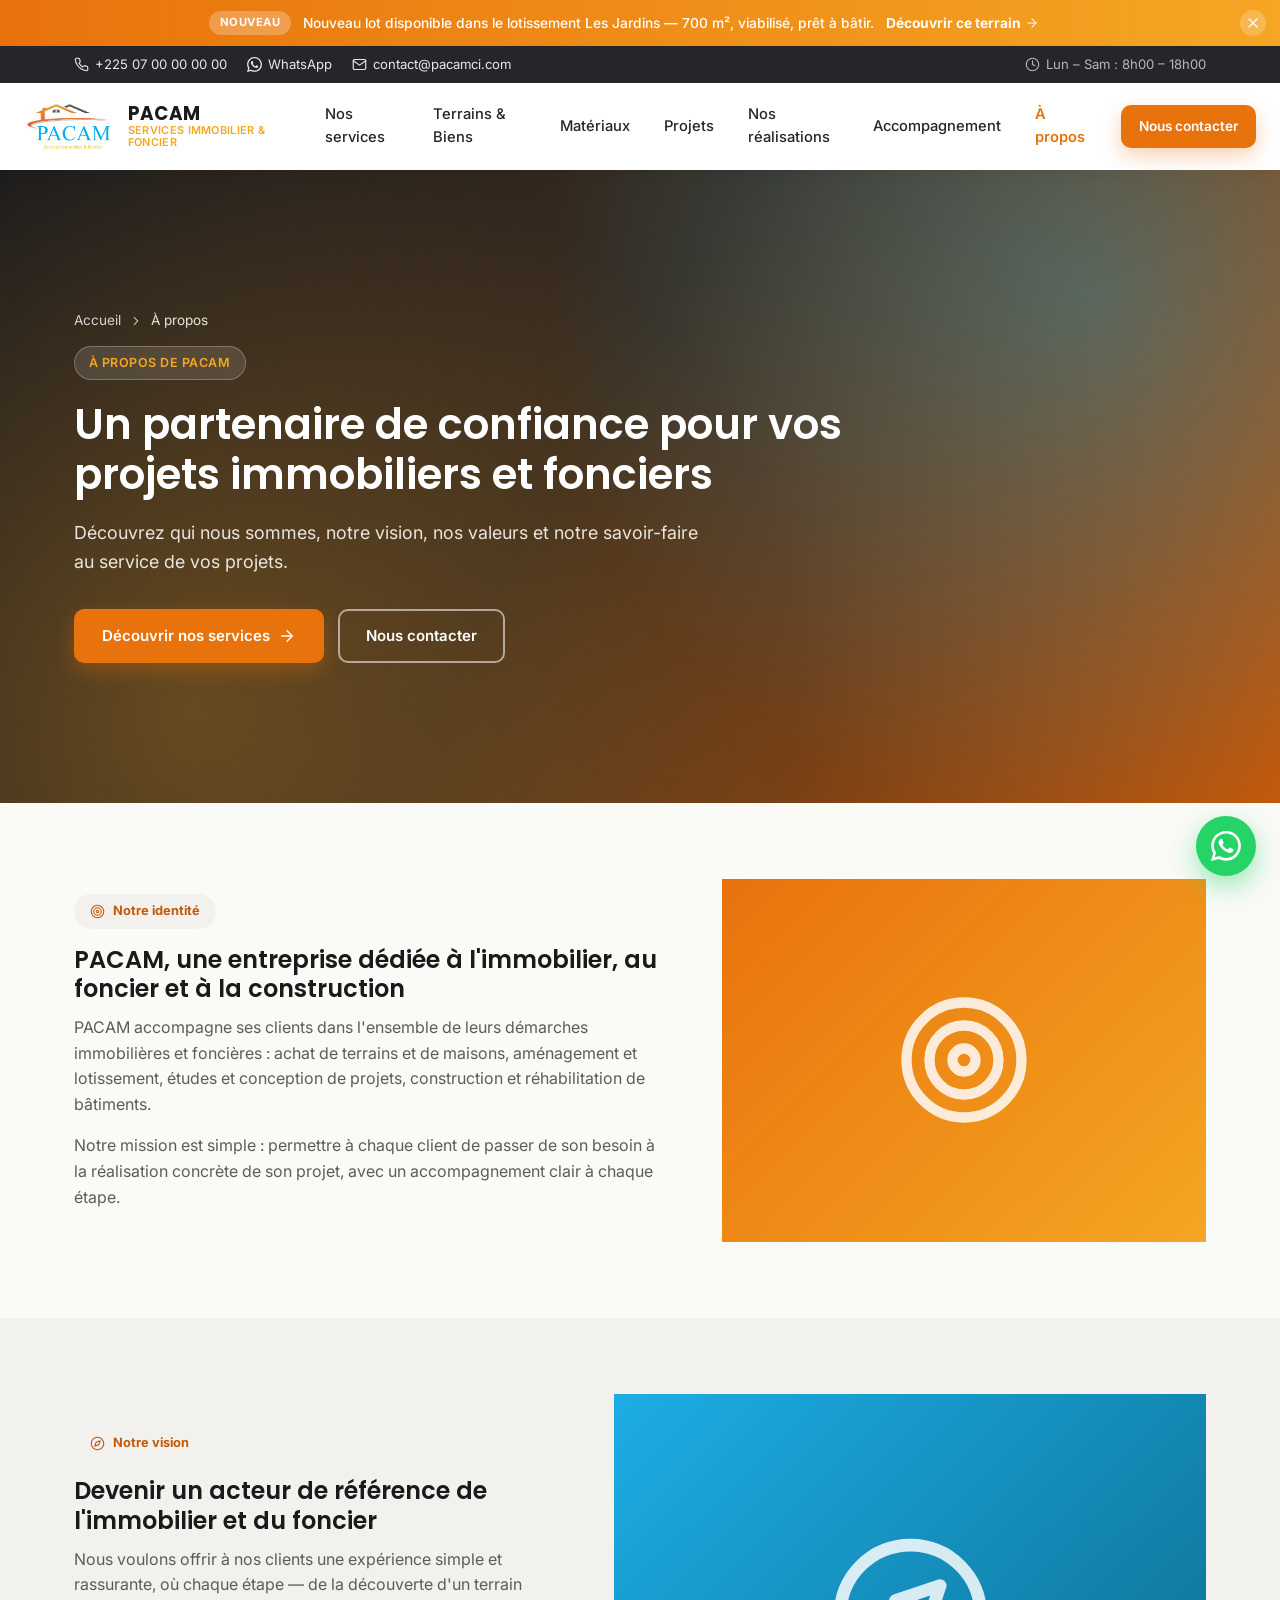
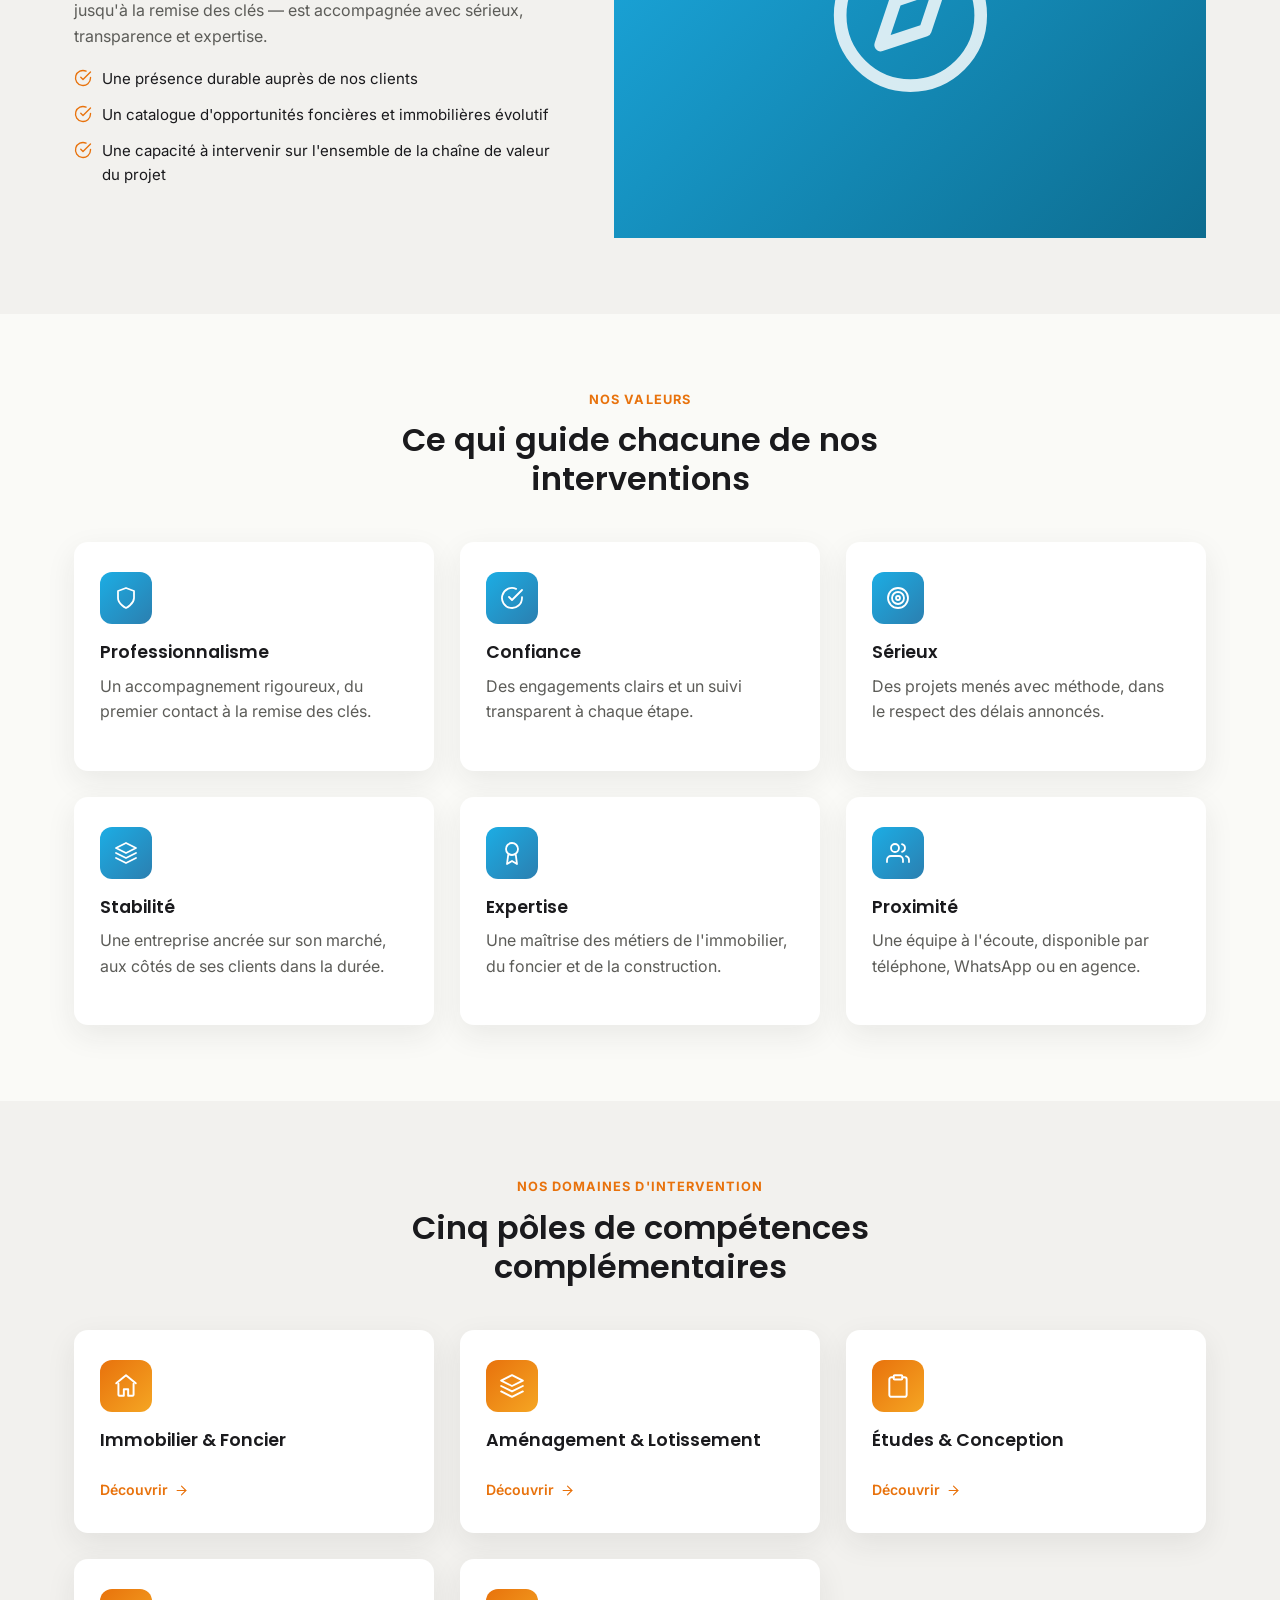
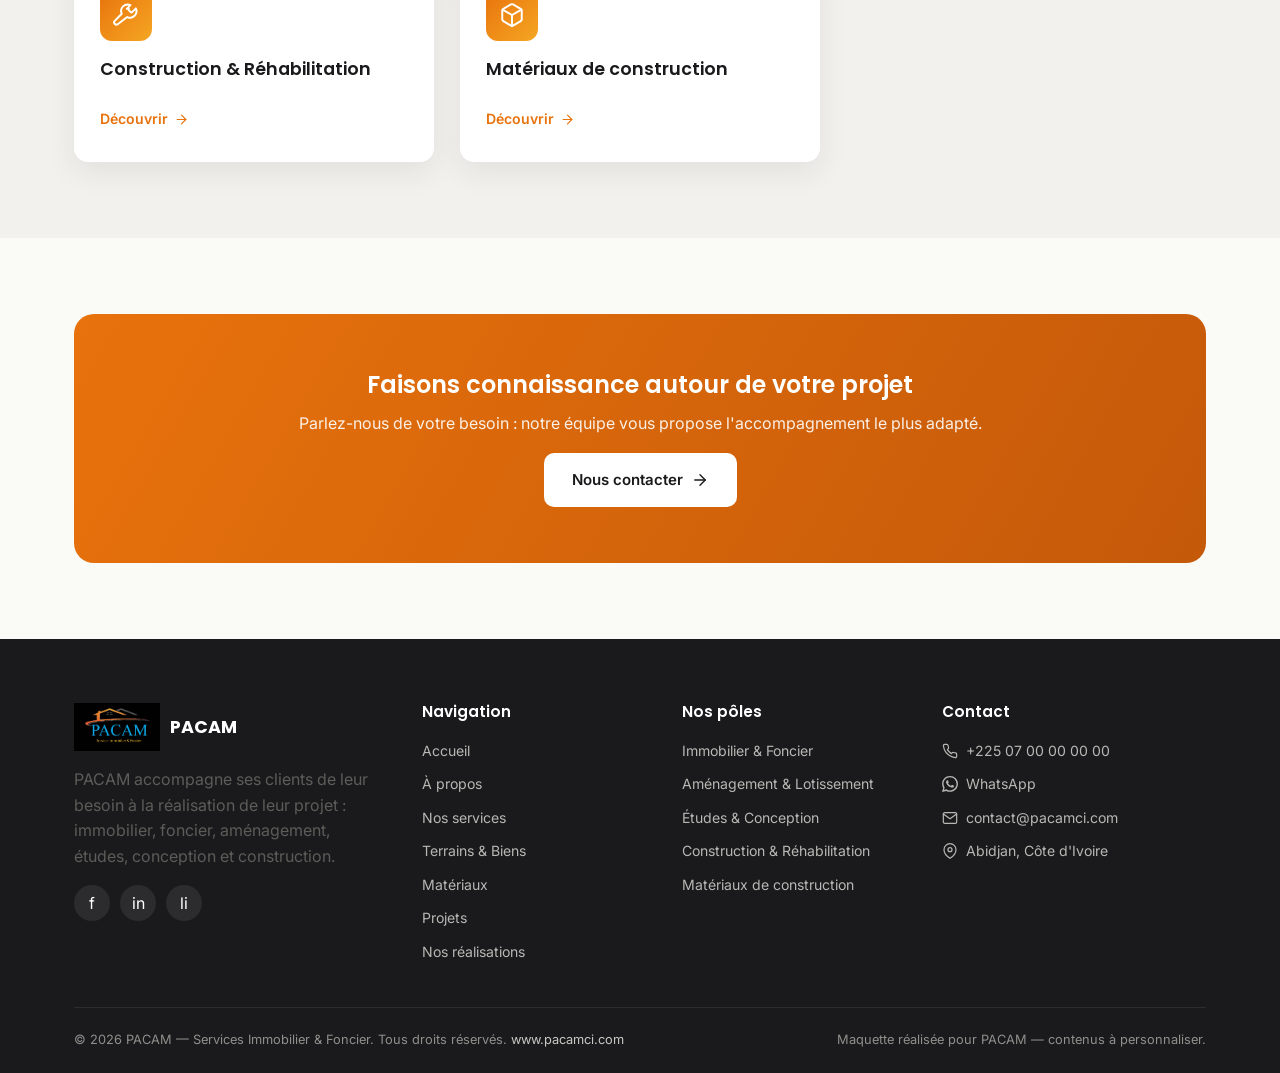
==== commit 99eb2e86: "maj 7 maquette 20-08-26" ====
--- a/a-propos.html
+++ b/a-propos.html
@@ -14,7 +14,7 @@
 <meta name="theme-color" content="#E8720C">
 <link rel="preconnect" href="https://fonts.googleapis.com">
 <link href="https://fonts.googleapis.com/css2?family=Inter:wght@400;500;600;700&family=Poppins:wght@500;600;700&display=swap" rel="stylesheet">
-<link rel="stylesheet" href="css/style.css">
+<link rel="stylesheet" href="css/style.css?v=0cec033768">
 
 </head>
 <body>
@@ -48,6 +48,7 @@
     <nav class="main-nav">
       <a href="services.html">Nos services</a>
 <a href="terrains-biens.html">Terrains & Biens</a>
+<a href="materiaux.html">Matériaux</a>
 <a href="projets.html">Projets</a>
 <a href="realisations.html">Nos réalisations</a>
 <a href="accompagnement.html">Accompagnement</a>
@@ -143,10 +144,10 @@
   <div class="container">
     <div class="section-head reveal">
       <span class="kicker">Nos domaines d'intervention</span>
-      <h2>Quatre pôles de compétences complémentaires</h2>
-    </div>
-    <div class="grid grid-4">
-      <div class="card icon-card reveal"><div class="icon-badge"><svg class="icon " width="26" height="26" viewBox="0 0 24 24" fill="none" stroke="currentColor" stroke-width="1.8" stroke-linecap="round" stroke-linejoin="round" aria-hidden="true"><path d="M3 9.5 12 2l9 7.5"/><path d="M5 10v10a1 1 0 0 0 1 1h4v-6h4v6h4a1 1 0 0 0 1-1V10"/></svg></div><h3>Immobilier & Foncier</h3><a class="card-link" href="services.html#immobilier-foncier">Découvrir <svg class="icon " width="15" height="15" viewBox="0 0 24 24" fill="none" stroke="currentColor" stroke-width="1.8" stroke-linecap="round" stroke-linejoin="round" aria-hidden="true"><line x1="5" y1="12" x2="19" y2="12"/><polyline points="12 5 19 12 12 19"/></svg></a></div><div class="card icon-card reveal"><div class="icon-badge"><svg class="icon " width="26" height="26" viewBox="0 0 24 24" fill="none" stroke="currentColor" stroke-width="1.8" stroke-linecap="round" stroke-linejoin="round" aria-hidden="true"><polygon points="12 2 2 7 12 12 22 7 12 2"/><polyline points="2 17 12 22 22 17"/><polyline points="2 12 12 17 22 12"/></svg></div><h3>Aménagement & Lotissement</h3><a class="card-link" href="services.html#amenagement-lotissement">Découvrir <svg class="icon " width="15" height="15" viewBox="0 0 24 24" fill="none" stroke="currentColor" stroke-width="1.8" stroke-linecap="round" stroke-linejoin="round" aria-hidden="true"><line x1="5" y1="12" x2="19" y2="12"/><polyline points="12 5 19 12 12 19"/></svg></a></div><div class="card icon-card reveal"><div class="icon-badge"><svg class="icon " width="26" height="26" viewBox="0 0 24 24" fill="none" stroke="currentColor" stroke-width="1.8" stroke-linecap="round" stroke-linejoin="round" aria-hidden="true"><rect x="8" y="2" width="8" height="4" rx="1"/><path d="M16 4h2a2 2 0 0 1 2 2v14a2 2 0 0 1-2 2H6a2 2 0 0 1-2-2V6a2 2 0 0 1 2-2h2"/></svg></div><h3>Études & Conception</h3><a class="card-link" href="services.html#etudes-conception">Découvrir <svg class="icon " width="15" height="15" viewBox="0 0 24 24" fill="none" stroke="currentColor" stroke-width="1.8" stroke-linecap="round" stroke-linejoin="round" aria-hidden="true"><line x1="5" y1="12" x2="19" y2="12"/><polyline points="12 5 19 12 12 19"/></svg></a></div><div class="card icon-card reveal"><div class="icon-badge"><svg class="icon " width="26" height="26" viewBox="0 0 24 24" fill="none" stroke="currentColor" stroke-width="1.8" stroke-linecap="round" stroke-linejoin="round" aria-hidden="true"><path d="M14.7 6.3a1 1 0 0 0 0 1.4l1.6 1.6a1 1 0 0 0 1.4 0l3.4-3.4a6 6 0 0 1-8 8L4.7 20.3a2.1 2.1 0 0 1-3-3L8.1 10.9a6 6 0 0 1 8-8l-3.4 3.4z"/></svg></div><h3>Construction & Réhabilitation</h3><a class="card-link" href="services.html#construction-rehabilitation">Découvrir <svg class="icon " width="15" height="15" viewBox="0 0 24 24" fill="none" stroke="currentColor" stroke-width="1.8" stroke-linecap="round" stroke-linejoin="round" aria-hidden="true"><line x1="5" y1="12" x2="19" y2="12"/><polyline points="12 5 19 12 12 19"/></svg></a></div>
+      <h2>Cinq pôles de compétences complémentaires</h2>
+    </div>
+    <div class="grid grid-3">
+      <div class="card icon-card reveal"><div class="icon-badge"><svg class="icon " width="26" height="26" viewBox="0 0 24 24" fill="none" stroke="currentColor" stroke-width="1.8" stroke-linecap="round" stroke-linejoin="round" aria-hidden="true"><path d="M3 9.5 12 2l9 7.5"/><path d="M5 10v10a1 1 0 0 0 1 1h4v-6h4v6h4a1 1 0 0 0 1-1V10"/></svg></div><h3>Immobilier & Foncier</h3><a class="card-link" href="services.html#immobilier-foncier">Découvrir <svg class="icon " width="15" height="15" viewBox="0 0 24 24" fill="none" stroke="currentColor" stroke-width="1.8" stroke-linecap="round" stroke-linejoin="round" aria-hidden="true"><line x1="5" y1="12" x2="19" y2="12"/><polyline points="12 5 19 12 12 19"/></svg></a></div><div class="card icon-card reveal"><div class="icon-badge"><svg class="icon " width="26" height="26" viewBox="0 0 24 24" fill="none" stroke="currentColor" stroke-width="1.8" stroke-linecap="round" stroke-linejoin="round" aria-hidden="true"><polygon points="12 2 2 7 12 12 22 7 12 2"/><polyline points="2 17 12 22 22 17"/><polyline points="2 12 12 17 22 12"/></svg></div><h3>Aménagement & Lotissement</h3><a class="card-link" href="services.html#amenagement-lotissement">Découvrir <svg class="icon " width="15" height="15" viewBox="0 0 24 24" fill="none" stroke="currentColor" stroke-width="1.8" stroke-linecap="round" stroke-linejoin="round" aria-hidden="true"><line x1="5" y1="12" x2="19" y2="12"/><polyline points="12 5 19 12 12 19"/></svg></a></div><div class="card icon-card reveal"><div class="icon-badge"><svg class="icon " width="26" height="26" viewBox="0 0 24 24" fill="none" stroke="currentColor" stroke-width="1.8" stroke-linecap="round" stroke-linejoin="round" aria-hidden="true"><rect x="8" y="2" width="8" height="4" rx="1"/><path d="M16 4h2a2 2 0 0 1 2 2v14a2 2 0 0 1-2 2H6a2 2 0 0 1-2-2V6a2 2 0 0 1 2-2h2"/></svg></div><h3>Études & Conception</h3><a class="card-link" href="services.html#etudes-conception">Découvrir <svg class="icon " width="15" height="15" viewBox="0 0 24 24" fill="none" stroke="currentColor" stroke-width="1.8" stroke-linecap="round" stroke-linejoin="round" aria-hidden="true"><line x1="5" y1="12" x2="19" y2="12"/><polyline points="12 5 19 12 12 19"/></svg></a></div><div class="card icon-card reveal"><div class="icon-badge"><svg class="icon " width="26" height="26" viewBox="0 0 24 24" fill="none" stroke="currentColor" stroke-width="1.8" stroke-linecap="round" stroke-linejoin="round" aria-hidden="true"><path d="M14.7 6.3a1 1 0 0 0 0 1.4l1.6 1.6a1 1 0 0 0 1.4 0l3.4-3.4a6 6 0 0 1-8 8L4.7 20.3a2.1 2.1 0 0 1-3-3L8.1 10.9a6 6 0 0 1 8-8l-3.4 3.4z"/></svg></div><h3>Construction & Réhabilitation</h3><a class="card-link" href="services.html#construction-rehabilitation">Découvrir <svg class="icon " width="15" height="15" viewBox="0 0 24 24" fill="none" stroke="currentColor" stroke-width="1.8" stroke-linecap="round" stroke-linejoin="round" aria-hidden="true"><line x1="5" y1="12" x2="19" y2="12"/><polyline points="12 5 19 12 12 19"/></svg></a></div><div class="card icon-card reveal"><div class="icon-badge"><svg class="icon " width="26" height="26" viewBox="0 0 24 24" fill="none" stroke="currentColor" stroke-width="1.8" stroke-linecap="round" stroke-linejoin="round" aria-hidden="true"><path d="M21 8a2 2 0 0 0-1-1.73l-7-4a2 2 0 0 0-2 0l-7 4A2 2 0 0 0 3 8v8a2 2 0 0 0 1 1.73l7 4a2 2 0 0 0 2 0l7-4a2 2 0 0 0 1-1.73z"/><polyline points="3.27 6.96 12 12.01 20.73 6.96"/><line x1="12" y1="22.08" x2="12" y2="12"/></svg></div><h3>Matériaux de construction</h3><a class="card-link" href="services.html#materiaux-construction">Découvrir <svg class="icon " width="15" height="15" viewBox="0 0 24 24" fill="none" stroke="currentColor" stroke-width="1.8" stroke-linecap="round" stroke-linejoin="round" aria-hidden="true"><line x1="5" y1="12" x2="19" y2="12"/><polyline points="12 5 19 12 12 19"/></svg></a></div>
     </div>
   </div>
 </section>
@@ -187,6 +188,7 @@
           <li><a href="a-propos.html">À propos</a></li>
           <li><a href="services.html">Nos services</a></li>
           <li><a href="terrains-biens.html">Terrains &amp; Biens</a></li>
+          <li><a href="materiaux.html">Matériaux</a></li>
           <li><a href="projets.html">Projets</a></li>
           <li><a href="realisations.html">Nos réalisations</a></li>
         </ul>
@@ -198,6 +200,7 @@
           <li><a href="services.html#amenagement-lotissement">Aménagement &amp; Lotissement</a></li>
           <li><a href="services.html#etudes-conception">Études &amp; Conception</a></li>
           <li><a href="services.html#construction-rehabilitation">Construction &amp; Réhabilitation</a></li>
+          <li><a href="services.html#materiaux-construction">Matériaux de construction</a></li>
         </ul>
       </div>
       <div>
@@ -221,6 +224,6 @@
 
 <div class="toast"><svg class="icon " width="18" height="18" viewBox="0 0 24 24" fill="none" stroke="currentColor" stroke-width="1.8" stroke-linecap="round" stroke-linejoin="round" aria-hidden="true"><path d="M22 11.08V12a10 10 0 1 1-5.93-9.14"/><polyline points="22 4 12 14.01 9 11.01"/></svg><span></span></div>
 
-<script src="js/script.js"></script>
+<script src="js/script.js?v=a1f0dee6f3"></script>
 </body>
 </html>
